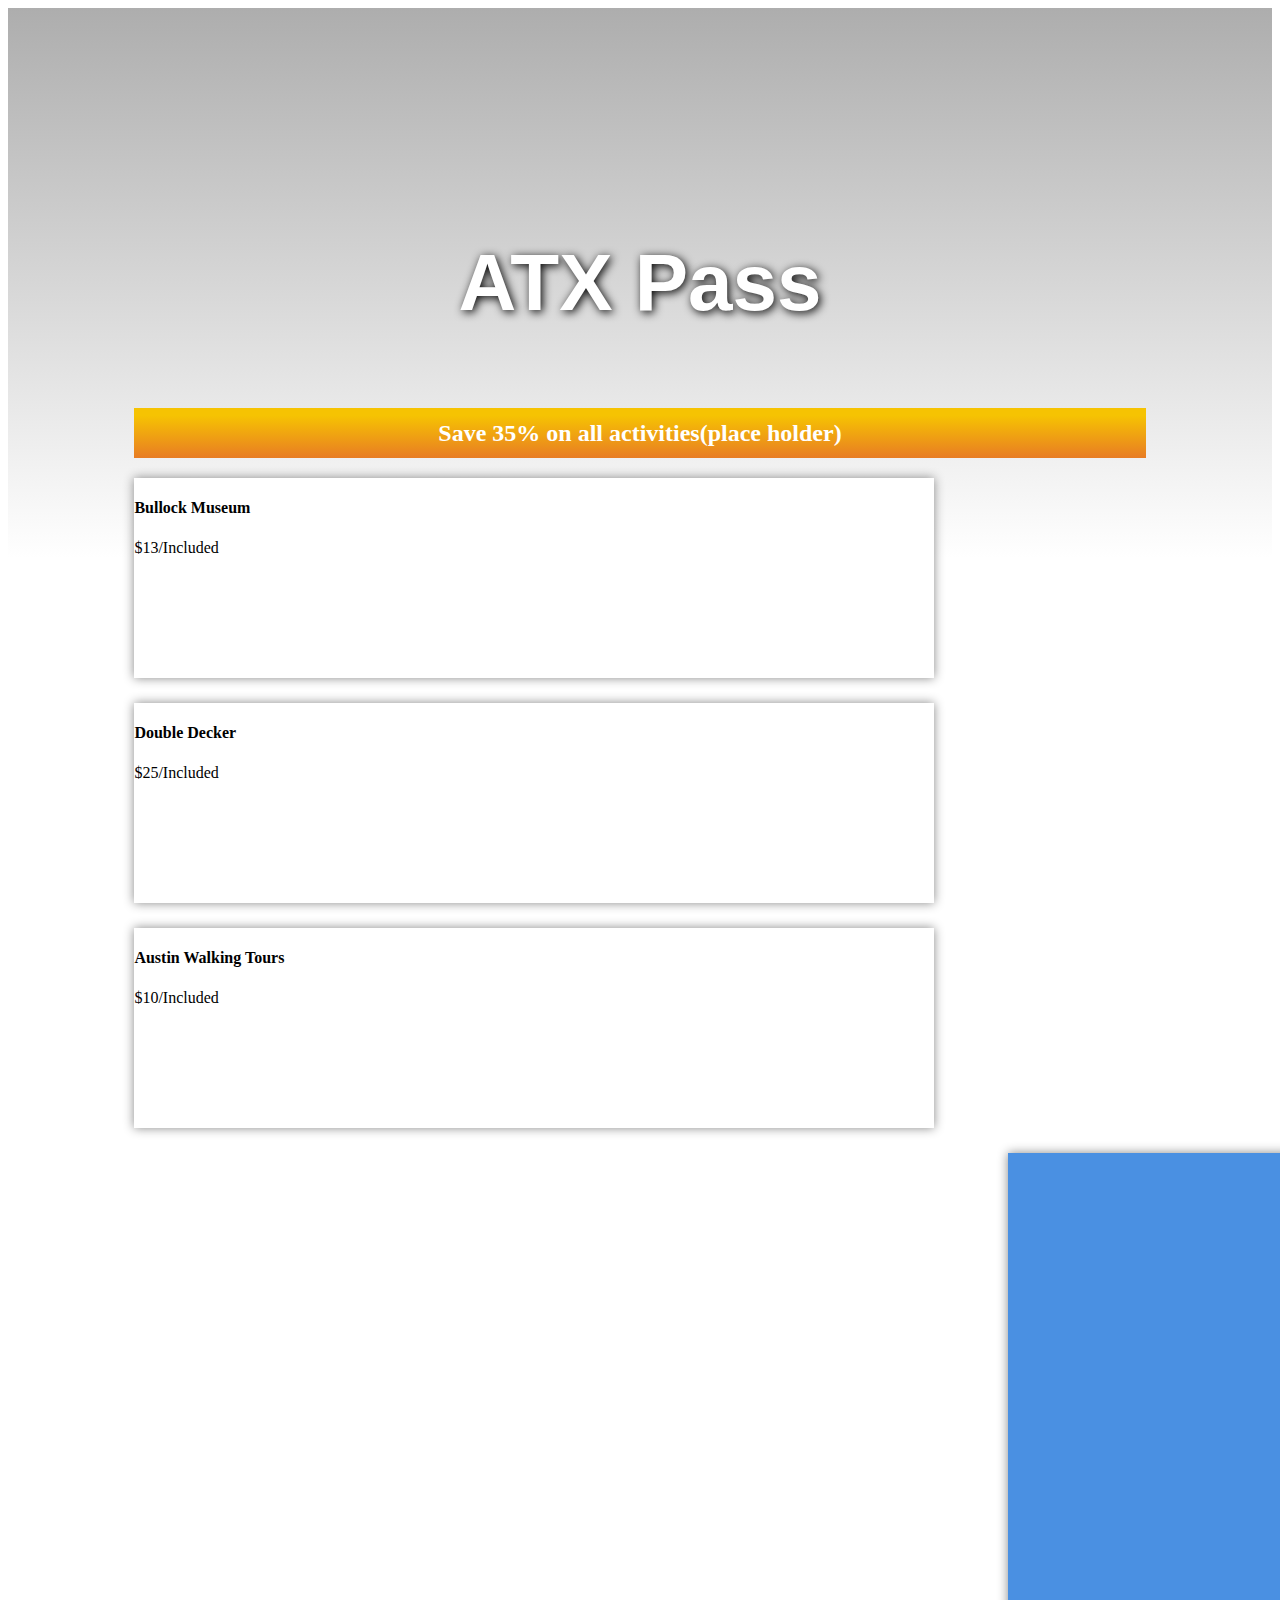
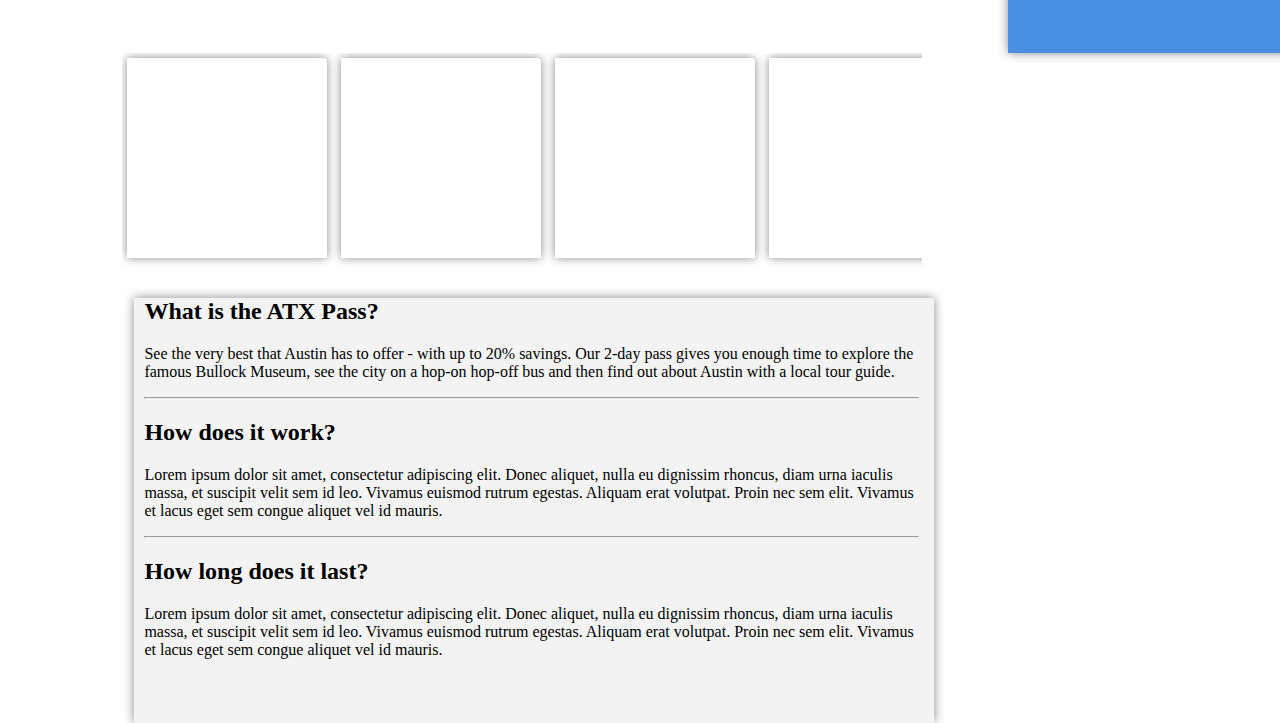
==== ATX PASS/index.html @ c0c2e8a4 "ATXPass" ====
<!DOCTYPE html>
<html lang="en">
<head>
    <meta charset="UTF-8">
    <meta name="viewport" content="width=device-width, initial-scale=1.0">
    <meta http-equiv="X-UA-Compatible" content="ie=edge">
    <title>Document</title>
    <link rel="stylesheet" href="https://stackpath.bootstrapcdn.com/bootstrap/4.1.3/css/bootstrap.min.css" integrity="sha384-MCw98/SFnGE8fJT3GXwEOngsV7Zt27NXFoaoApmYm81iuXoPkFOJwJ8ERdknLPMO" crossorigin="anonymous">
    <script src="https://code.jquery.com/jquery-3.3.1.slim.min.js" integrity="sha384-q8i/X+965DzO0rT7abK41JStQIAqVgRVzpbzo5smXKp4YfRvH+8abtTE1Pi6jizo" crossorigin="anonymous"></script>
    <script src="https://cdnjs.cloudflare.com/ajax/libs/popper.js/1.14.3/umd/popper.min.js" integrity="sha384-ZMP7rVo3mIykV+2+9J3UJ46jBk0WLaUAdn689aCwoqbBJiSnjAK/l8WvCWPIPm49" crossorigin="anonymous"></script>
    <script src="https://stackpath.bootstrapcdn.com/bootstrap/4.1.3/js/bootstrap.min.js" integrity="sha384-ChfqqxuZUCnJSK3+MXmPNIyE6ZbWh2IMqE241rYiqJxyMiZ6OW/JmZQ5stwEULTy" crossorigin="anonymous"></script>
    <link rel="stylesheet" href="style.css">
</head>
<body>
  <!-- Banner -->
            <div class="jumbotron banner text-center">
                    <h1 class="heading">
                        ATX Pass 
                    </h1>
            </div>
<!--- page content -->
        <div class="supplier-rectangle">
                <div class="marketing-banner">
                    <h2>Save 35% on all activities(place holder)</h2>
                </div>
                <div class="supplier-card-one">
                    <div>
                        <h4> Bullock Museum </h4>
                        <p> $13/Included </p>
                    </div>
                    <div class="supplier-image-one">
                        
                    </div>
                </div>

                <div class="supplier-card-two">
                    <div>
                        <h4> Double Decker </h4>
                        <p> $25/Included </p>
                    </div>
                    <div class="supplier-image-two">

                    </div>
                </div>
                
                <div class="supplier-card-three">
                        <div>
                            <h4> Austin Walking Tours </h4>
                            <p> $10/Included </p>
                        </div>
                    <div class="supplier-image-three">
                            
                    </div>
                </div>
                <div class="tickets">
                    
                </div>
                    <div class="row-fluid">
                            <div class="col-lg-12 col-md-10 ">
                                <div class="cover-container">
<!-- START PANEL -->
                                        <div class="cover-item" style="background-image: url('https://d1nexqccu6ll7z.cloudfront.net/_images/s-14-1177-64ACF6EA-uk.png')"></div>
                                        <div class="cover-item" style="background-image: url('https://d1nexqccu6ll7z.cloudfront.net/_images/s-14-1195-057710EE-uk.png')"></div>
                                        <div class="cover-item" style="background-image: url('https://d1nexqccu6ll7z.cloudfront.net/_images/s-14-22127-F19D3DDB-uk.png')"></div>
                                        <div class="cover-item" style="background-image: url('https://d1nexqccu6ll7z.cloudfront.net/_images/s-14-20175-8E3A7E0B-uk.png')"></div>
                                        <div class="cover-item" style="background-image: url('https://d1nexqccu6ll7z.cloudfront.net/_images/s-14-14056-DDBA88C7-uk.jpg')"></div>
                                        <div class="cover-item" style="background-image: url('https://d1nexqccu6ll7z.cloudfront.net/_images/s-14-9095-764FF4DD-uk.png')"></div>
                                        <div class="cover-item" style="background-image: url('https://d1nexqccu6ll7z.cloudfront.net/_images/s-14-10675-3BB4D5CC-uk.png')"></div>
                                        <div class="cover-item" style="background-image: url('https://d1nexqccu6ll7z.cloudfront.net/_images/s-14-5565-2680C286-uk.png')"></div>
                                        <div class="cover-item" style="background-image: url('https://d1nexqccu6ll7z.cloudfront.net/_images/s-14-215-ADEFD434-uk.png')"></div>
                                        <div class="cover-item" style="background-image: url('https://d1nexqccu6ll7z.cloudfront.net/_images/s-14-222-7775266C-uk.png')"></div>
                                        <div class="cover-item" style="background-image: url('https://d1nexqccu6ll7z.cloudfront.net/_images/s-14-4776-BC16C44D-uk.png')"></div>
                                        <div class="cover-item" style="background-image: url('https://d1nexqccu6ll7z.cloudfront.net/_images/s-14-14054-05596A39-uk.png')"></div>
                                        <div class="cover-item" style="background-image: url('https://d1nexqccu6ll7z.cloudfront.net/_images/s-14-31747-5060EAE7-uk.png')"></div>
<!-- END PANEL -->
                                </div>
                            </div>
                        </div>
                    <div class="pass-info">
                        <div class="text-box">
                                <h2> What is the ATX Pass? </h2>
                                <p>See the very best that Austin has to offer - with up to 20% savings. Our 2-day pass gives you enough time to explore the famous Bullock Museum, see the city on a hop-on hop-off bus and then find out about Austin with a local tour guide.</p>
                                    <div class="hr">
            
                                    </div>
                                <h2> How does it work? </h2>
                                <p>Lorem ipsum dolor sit amet, consectetur adipiscing elit. Donec aliquet, nulla eu dignissim rhoncus, diam urna iaculis massa, et suscipit velit sem id leo. Vivamus euismod rutrum egestas. Aliquam erat volutpat. Proin nec sem elit. Vivamus et lacus eget sem congue aliquet vel id mauris.</p>
                                    <div class="hr">
                                            
                                    </div>
                                <h2> How long does it last? </h2>
                                <p>Lorem ipsum dolor sit amet, consectetur adipiscing elit. Donec aliquet, nulla eu dignissim rhoncus, diam urna iaculis massa, et suscipit velit sem id leo. Vivamus euismod rutrum egestas. Aliquam erat volutpat. Proin nec sem elit. Vivamus et lacus eget sem congue aliquet vel id mauris.</p>
                        </div>
                    </div>
        </div>
</body>
</html>
---- ATX PASS/style.css ----
.banner {
    height: 550px;
    width: 100%;
    max-height: 100%;
    max-width: 100%;
    min-height: 20%;
    min-width: 30%;
    background-image: linear-gradient(rgba(51,51,51, 0.4), rgba(255,255,255, 0.4)), url("images/photo-1531218150217-54595bc2b934\ copy\ 2\(2\).jpeg");
    background-size: cover;
    display: flex;
    background-position-y: 60%;
    flex-direction: column;
  }

  .heading {
    color: white;
    font-family: -apple-system, BlinkMacSystemFont, 'Segoe UI', Roboto, Oxygen, Ubuntu, Cantarell, 'Open Sans', 'Helvetica Neue', sans-serif;
    font-size: 500%;
    top: 50%;
    margin: auto;
    font-style: bold;
    text-shadow: 2px 2px 10px black;
}

.jumbotron {
    border-radius: 0%;
}

.marketing-banner {
    width: 80%;
    background-image: linear-gradient(#F6C302 15%, #E87C24);
    margin: 0 auto;
    color: white;
    text-align: center;
    height: 50px;
    display: flex;
    margin-bottom: 20px;
}

.marketing-banner h2 {
    margin: auto;
}

.supplier-rectangle {
    height: 200px;
    width: 100%;
    margin-top: -150px;
}

.supplier-card-one {
    height: 200px;
    width: 800px;
    background-color: white;
    display: flex;
    justify-content: space-between;
    margin-left: 10%;
    box-shadow: 0px 0px 10px #888888;
    margin-bottom: 25px;
}

.supplier-image-one {
    background-size: 100%;
    background-position-y: 30%;
    background-image: url(images/Bullock\ 1.jpg);
    height: 200px;
    width: 400px;
}

.tickets {
    background-color: #4A90E2;
    height: 500px;
    width: 430px;
    position: relative;
    left: 1000px;
    top: 0px;
    box-shadow: 0px 0px 10px #888888;
    background: #4A90E2;
}

.supplier-card-two {
    height: 200px;
    width: 800px;
    background-color: white;
    display: flex;
    justify-content: space-between;
    margin-left: 10%;
    box-shadow: 0px 0px 10px #888888;
    margin-bottom: 25px;
}

.supplier-image-two {
    background-size: 100%;
    background-position-y: 60%;
    background-image: url(images/DoubleDecker\ copy.jpg);
    height: 200px;
    width: 400px;
}

.supplier-card-three {
    height: 200px;
    width: 800px;
    background-color: white;
    display: flex;
    justify-content: space-between;
    margin-left: 10%;
    box-shadow: 0px 0px 10px #888888;
    margin-bottom: 25px;
}

.supplier-image-three {
    background-size: 100%;
    background-position-y: 60%;
    background-image: url(images/acvb2.jpg);
    height: 200px;
    width: 400px;
}

.cover-container {
    height: 220px;
    width: 800px;
    white-space: nowrap;
    overflow-x: scroll;
    overflow-y: hidden;
    margin-left: 9%;
    margin-bottom: 25px;
}
.cover-item {
    position: relative;
    display: inline-block;
    margin: 5px 5px;
    box-shadow: 0px 0px 10px #888888;
    border-top-right-radius: 4px;
    width: 200px;
    height: 200px;
    vertical-align: bottom;
    background-position: top left;
    background-repeat: no-repeat;
    background-size: cover;
}

.pass-info {
    height: 425px;
    width: 800px;
    background-color: #F3F3F3;
    margin-left: 10%;
    box-shadow: 0px 0px 10px #888888;
    margin-bottom: 25px;
}

.hr { 
    display: block;
    margin-top: 0.5em;
    margin-bottom: 0.5em;
    margin-left: auto;
    margin-right: auto;
    border-style: inset;
    border-width: 1px;
}

.text-box {
    width: 775px;
    margin-left: 10px;
    margin-right: 10px;
}
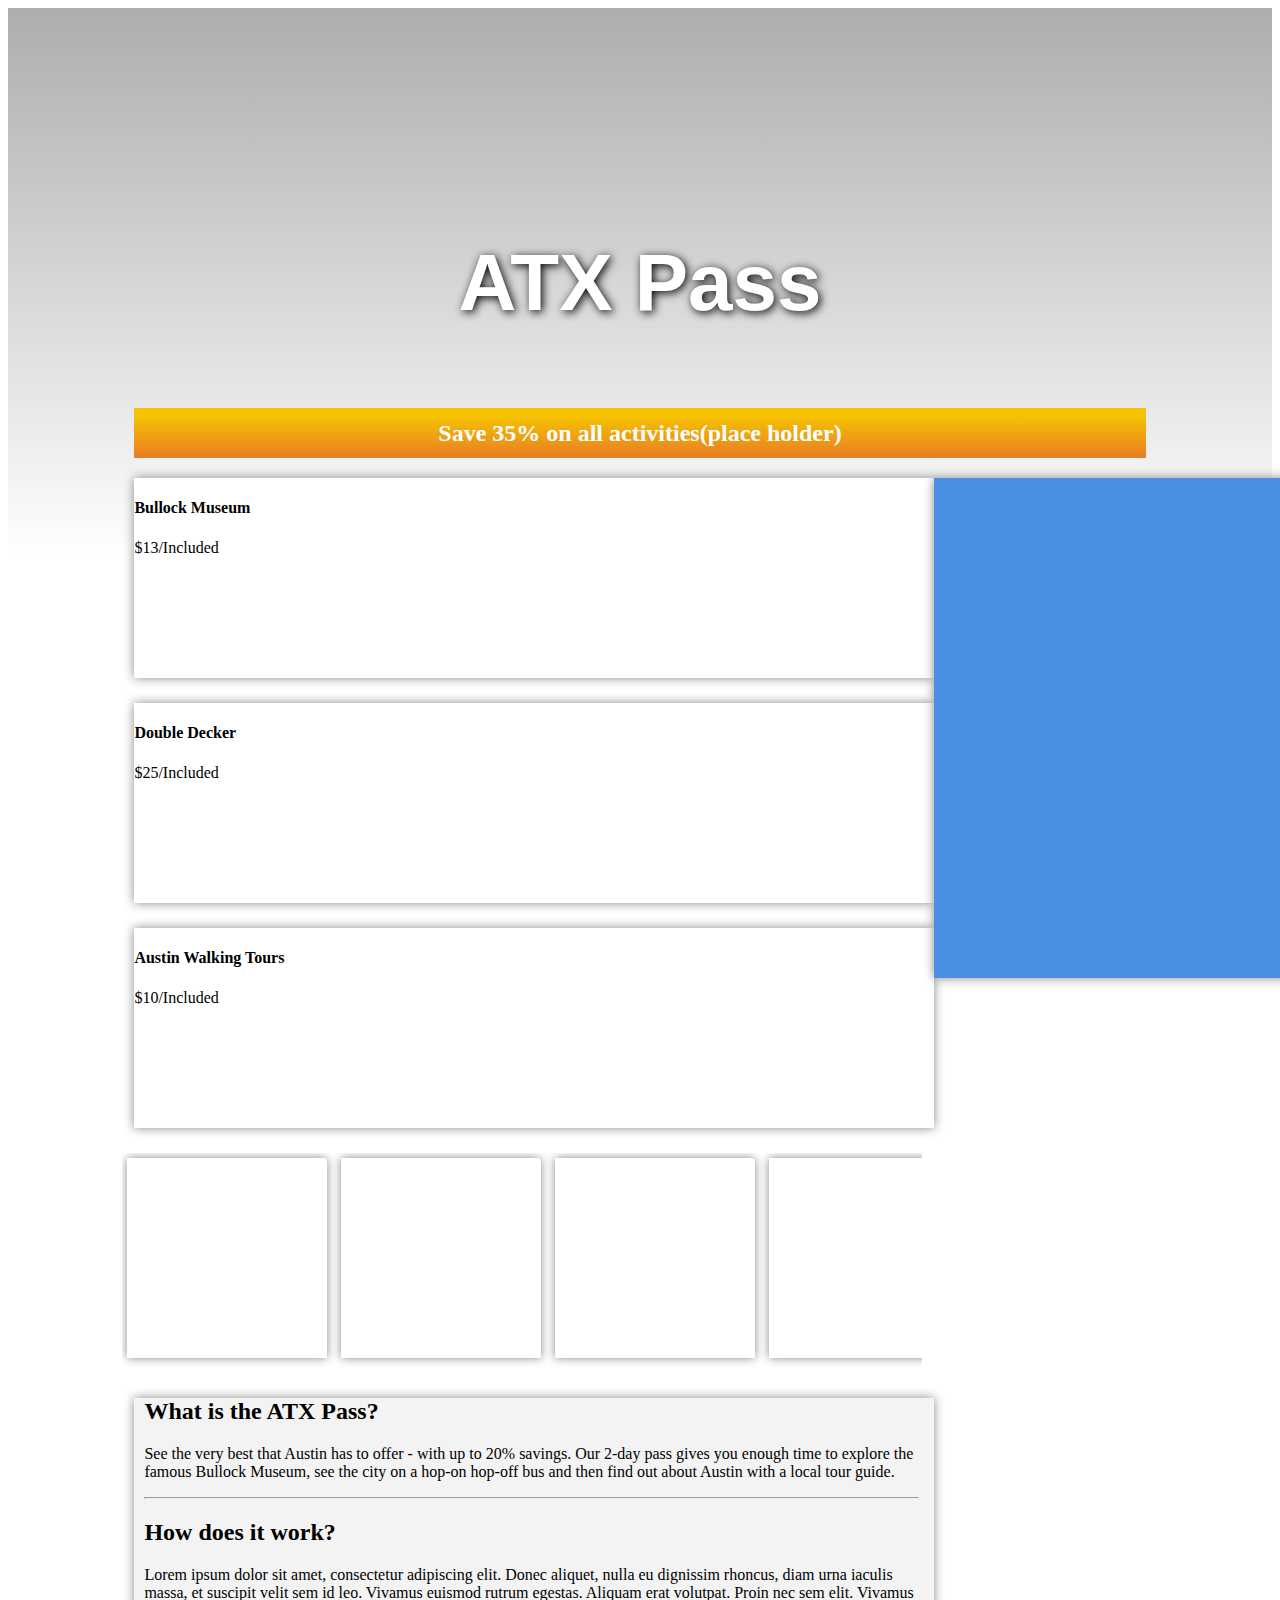
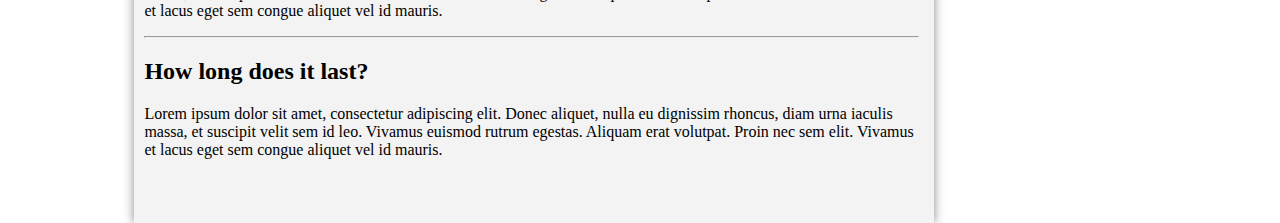
==== commit 3cffbc32: "Code update" ====
--- a/ATX PASS/index.html
+++ b/ATX PASS/index.html
@@ -23,38 +23,47 @@
                 <div class="marketing-banner">
                     <h2>Save 35% on all activities(place holder)</h2>
                 </div>
-                <div class="supplier-card-one">
-                    <div>
-                        <h4> Bullock Museum </h4>
-                        <p> $13/Included </p>
-                    </div>
-                    <div class="supplier-image-one">
-                        
-                    </div>
+                
+             	<div class="suppers">
+             		<div class="supleft">
+	                	<div class="supplier-card-one">
+		                    <div>
+		                        <h4> Bullock Museum </h4>
+		                        <p> $13/Included </p>
+		                    </div>
+		                    <div class="supplier-image-one">
+		                        
+		                    </div>
+	                	</div>
+
+		                <div class="supplier-card-two">
+		                    <div>
+		                        <h4> Double Decker </h4>
+		                        <p> $25/Included </p>
+		                    </div>
+		                    <div class="supplier-image-two">
+
+		                    </div>
+		                </div>
+	                
+		                <div class="supplier-card-three">
+		                        <div>
+		                            <h4> Austin Walking Tours </h4>
+		                            <p> $10/Included </p>
+		                        </div>
+		                    <div class="supplier-image-three">
+		                            
+		                    </div>
+		                </div>
                 </div>
 
-                <div class="supplier-card-two">
-                    <div>
-                        <h4> Double Decker </h4>
-                        <p> $25/Included </p>
-                    </div>
-                    <div class="supplier-image-two">
+                <div class="supright">
+                	<div class="tickets"></div>
+                </div>
+             	</div>
+                
 
-                    </div>
-                </div>
-                
-                <div class="supplier-card-three">
-                        <div>
-                            <h4> Austin Walking Tours </h4>
-                            <p> $10/Included </p>
-                        </div>
-                    <div class="supplier-image-three">
-                            
-                    </div>
-                </div>
-                <div class="tickets">
-                    
-                </div>
+
                     <div class="row-fluid">
                             <div class="col-lg-12 col-md-10 ">
                                 <div class="cover-container">
--- a/ATX PASS/style.css
+++ b/ATX PASS/style.css
@@ -53,7 +53,6 @@
     background-color: white;
     display: flex;
     justify-content: space-between;
-    margin-left: 10%;
     box-shadow: 0px 0px 10px #888888;
     margin-bottom: 25px;
 }
@@ -66,12 +65,28 @@
     width: 400px;
 }
 
+.suppers {
+    display: flex;
+    width: 80%;
+    margin: 0 auto;
+    justify-content: space-between;
+}
+
+.supleft {
+    display: flex;
+    flex-direction: column;
+}
+
+.supright {
+    display: flex;
+}
+
 .tickets {
     background-color: #4A90E2;
     height: 500px;
     width: 430px;
     position: relative;
-    left: 1000px;
+/*    left: 1000px;*/
     top: 0px;
     box-shadow: 0px 0px 10px #888888;
     background: #4A90E2;
@@ -83,7 +98,6 @@
     background-color: white;
     display: flex;
     justify-content: space-between;
-    margin-left: 10%;
     box-shadow: 0px 0px 10px #888888;
     margin-bottom: 25px;
 }
@@ -102,7 +116,6 @@
     background-color: white;
     display: flex;
     justify-content: space-between;
-    margin-left: 10%;
     box-shadow: 0px 0px 10px #888888;
     margin-bottom: 25px;
 }
@@ -162,4 +175,3 @@
     margin-left: 10px;
     margin-right: 10px;
 }
-
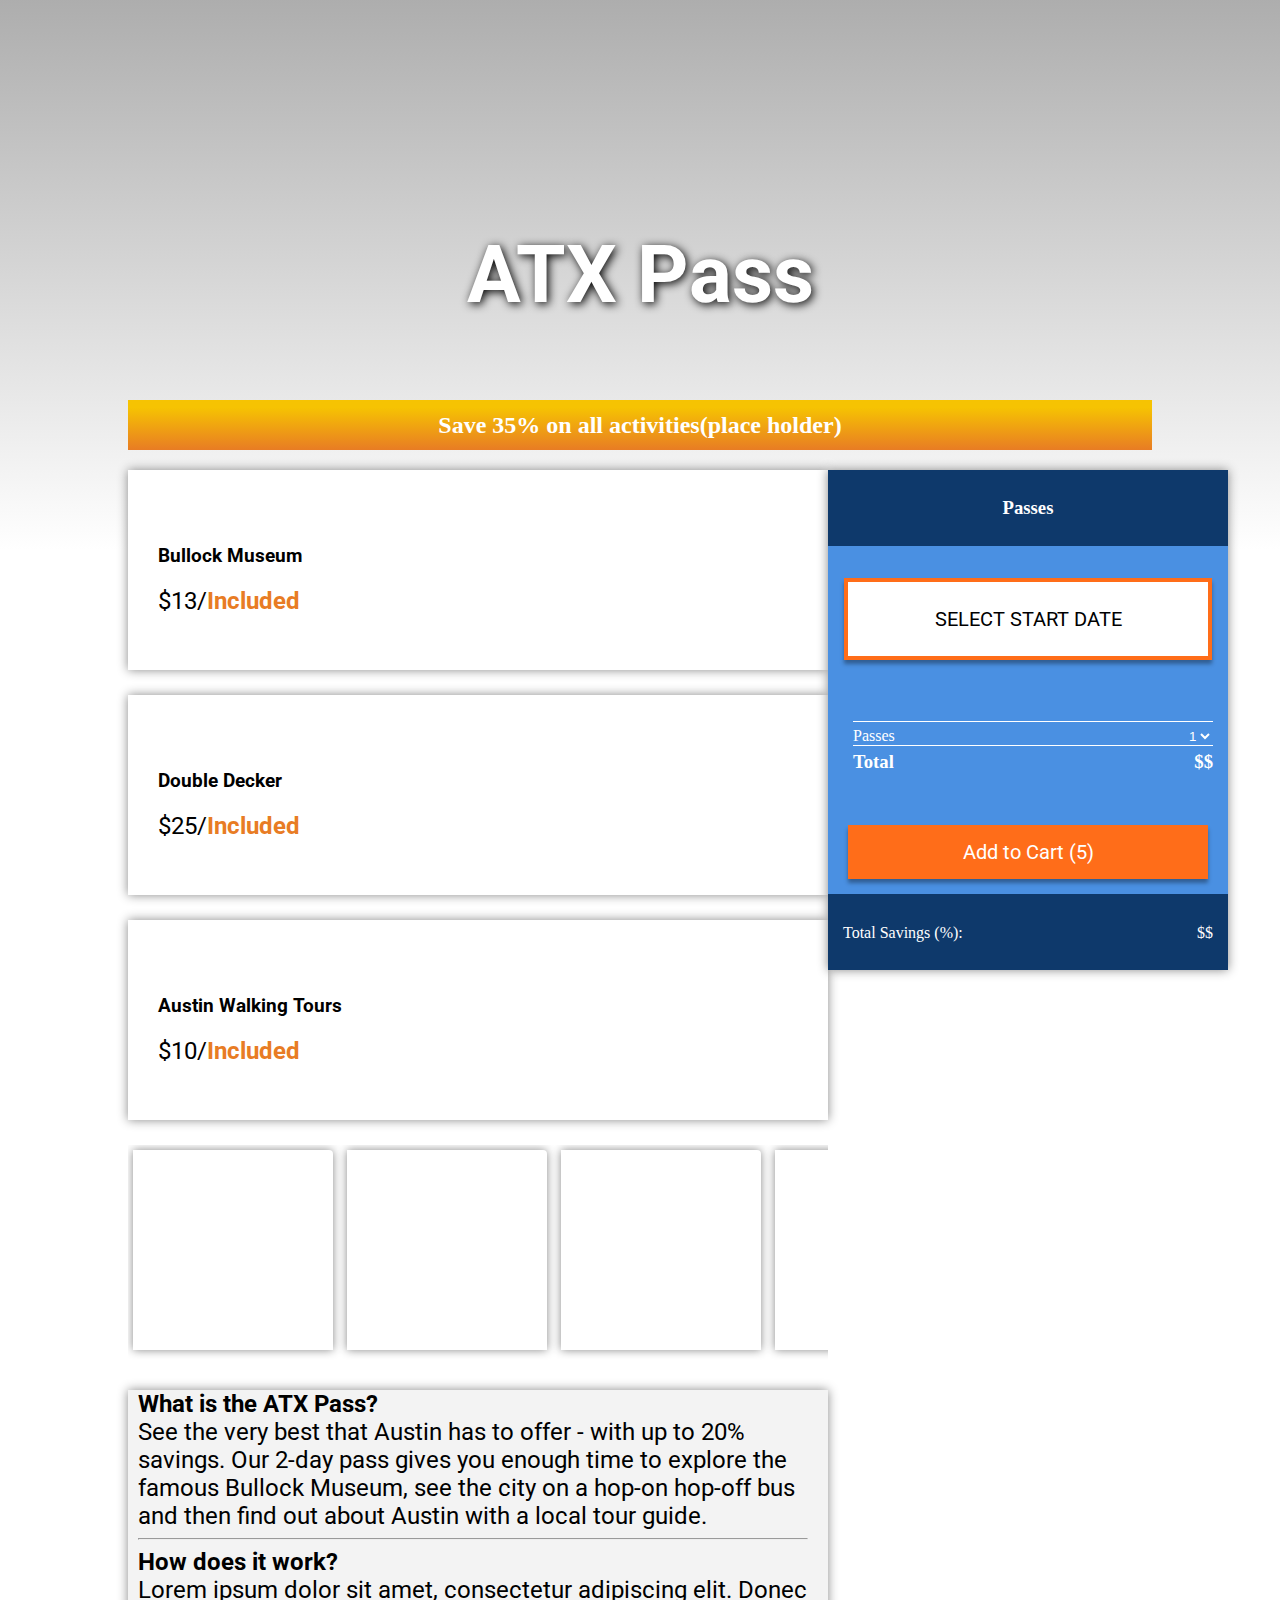
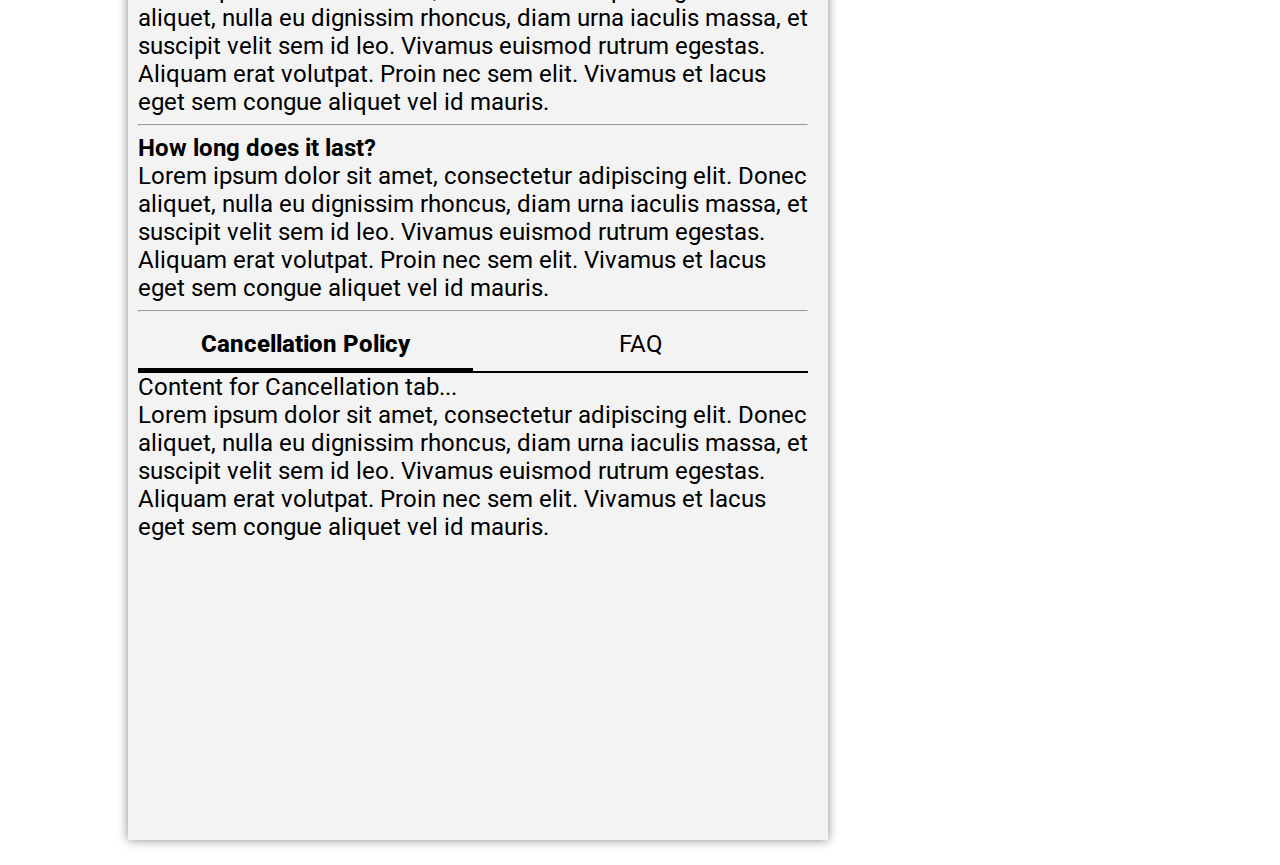
==== commit 2dd1e8cb: "First update" ====
--- a/ATX PASS/index.html
+++ b/ATX PASS/index.html
@@ -9,6 +9,7 @@
     <script src="https://code.jquery.com/jquery-3.3.1.slim.min.js" integrity="sha384-q8i/X+965DzO0rT7abK41JStQIAqVgRVzpbzo5smXKp4YfRvH+8abtTE1Pi6jizo" crossorigin="anonymous"></script>
     <script src="https://cdnjs.cloudflare.com/ajax/libs/popper.js/1.14.3/umd/popper.min.js" integrity="sha384-ZMP7rVo3mIykV+2+9J3UJ46jBk0WLaUAdn689aCwoqbBJiSnjAK/l8WvCWPIPm49" crossorigin="anonymous"></script>
     <script src="https://stackpath.bootstrapcdn.com/bootstrap/4.1.3/js/bootstrap.min.js" integrity="sha384-ChfqqxuZUCnJSK3+MXmPNIyE6ZbWh2IMqE241rYiqJxyMiZ6OW/JmZQ5stwEULTy" crossorigin="anonymous"></script>
+    <link href="https://fonts.googleapis.com/css?family=Roboto:400,500,900" rel="stylesheet"> 
     <link rel="stylesheet" href="style.css">
 </head>
 <body>
@@ -27,9 +28,9 @@
              	<div class="suppers">
              		<div class="supleft">
 	                	<div class="supplier-card-one">
-		                    <div>
-		                        <h4> Bullock Museum </h4>
-		                        <p> $13/Included </p>
+		                    <div class="textstuff">
+		                        <h3> Bullock Museum </h3>
+		                        <p> $13/<strong class="orginc">Included</strong> </p>
 		                    </div>
 		                    <div class="supplier-image-one">
 		                        
@@ -37,9 +38,9 @@
 	                	</div>
 
 		                <div class="supplier-card-two">
-		                    <div>
-		                        <h4> Double Decker </h4>
-		                        <p> $25/Included </p>
+		                    <div class="textstuff">
+		                        <h3> Double Decker </h4>
+		                        <p> $25/<strong class="orginc">Included</strong> </p>
 		                    </div>
 		                    <div class="supplier-image-two">
 
@@ -47,25 +48,15 @@
 		                </div>
 	                
 		                <div class="supplier-card-three">
-		                        <div>
-		                            <h4> Austin Walking Tours </h4>
-		                            <p> $10/Included </p>
+		                        <div class="textstuff">
+		                            <h3> Austin Walking Tours </h4>
+		                            <p> $10/<strong class="orginc">Included</strong> </p>
 		                        </div>
-		                    <div class="supplier-image-three">
-		                            
-		                    </div>
+		                    <div class="supplier-image-three"></div>
 		                </div>
-                </div>
 
-                <div class="supright">
-                	<div class="tickets"></div>
-                </div>
-             	</div>
-                
-
-
-                    <div class="row-fluid">
-                            <div class="col-lg-12 col-md-10 ">
+		                <div>
+                            <div>
                                 <div class="cover-container">
 <!-- START PANEL -->
                                         <div class="cover-item" style="background-image: url('https://d1nexqccu6ll7z.cloudfront.net/_images/s-14-1177-64ACF6EA-uk.png')"></div>
@@ -85,7 +76,8 @@
                                 </div>
                             </div>
                         </div>
-                    <div class="pass-info">
+
+		                   <div class="pass-info">
                         <div class="text-box">
                                 <h2> What is the ATX Pass? </h2>
                                 <p>See the very best that Austin has to offer - with up to 20% savings. Our 2-day pass gives you enough time to explore the famous Bullock Museum, see the city on a hop-on hop-off bus and then find out about Austin with a local tour guide.</p>
@@ -99,8 +91,70 @@
                                     </div>
                                 <h2> How long does it last? </h2>
                                 <p>Lorem ipsum dolor sit amet, consectetur adipiscing elit. Donec aliquet, nulla eu dignissim rhoncus, diam urna iaculis massa, et suscipit velit sem id leo. Vivamus euismod rutrum egestas. Aliquam erat volutpat. Proin nec sem elit. Vivamus et lacus eget sem congue aliquet vel id mauris.</p>
+                        		
+                        		<div class="hr"></div>
+
+                        		<div class="tabbed-content">
+						        	<ul class="tabs">
+						         	 	<li data-info="#about" class="halfer active">Cancellation Policy</li>
+						         		<li data-info="#contact" class="halfer">FAQ</li>
+						       		</ul>
+						        	<div class="panel active" id="about">
+						         		 <p>Content for Cancellation tab...</p>
+						         		 <p>Lorem ipsum dolor sit amet, consectetur adipiscing elit. Donec aliquet, nulla eu dignissim rhoncus, diam urna iaculis massa, et suscipit velit sem id leo. Vivamus euismod rutrum egestas. Aliquam erat volutpat. Proin nec sem elit. Vivamus et lacus eget sem congue aliquet vel id mauris.</p>
+						       	 	</div>
+						        	<div class="panel" id="contact">
+						          		<p>Content for FAQ tab...</p>
+						          		<p>Donec aliquet, nulla eu dignissim rhoncus, diam urna iaculis massa, et suscipit velit sem id leo. Vivamus euismod rutrum egestas. Aliquam erat volutpat. Proin nec sem elit. Vivamus et lacus eget sem congue aliquet vel id mauris. Lorem ipsum dolor sit amet, consectetur adipiscing elit. </p>
+						       		</div>
+						      	</div>
                         </div>
                     </div>
+               		 </div>
+
+	                <div class="supright">
+	                	<div class="tickets">
+	                		<div class="ticktitle"><h3>Passes</h3></div>
+	                		<div class="tickcal">
+	                				<div class="btn btn-submit45">
+							            <a id="topz" href="#top" title="Upload">SELECT START DATE</a>
+							        </div>
+	                			<div class="pass-total">
+	                				<div class="pass-upper">
+	                					<div class="pass-upper-left"><p>Passes</p></div>
+		                				<div class="pass-upper-right">
+		                					<select>
+												<option value="one">1</option>
+												<option value="two">2</option>
+												<option value="three">3</option>
+												<option value="four">4</option>
+											</select>
+		                				</div>
+		                				
+	                				</div>
+	                				
+
+									<div class="pass-lower">
+										<div class="pass-lower-left"><h3>Total</h3></div>
+										<div class="pass-lower-right"><h3>$$</h3></div>
+									</div>
+									
+	                			</div>
+	                			<div>
+	                				<div class="btn btn-submit4">
+							            <a id="topz" href="#top" title="Upload">Add to Cart (5)</a>
+							        </div>
+	                			</div>
+	                		</div>
+	                		<div class="ticktotal">
+	                			<div><p>Total Savings (%):</p></div>
+	                			<div><p>$$</p></div>
+	                		</div>
+	                	</div>
+	                </div>
+             	</div>
+
         </div>
+<script src="dom.js"></script>
 </body>
 </html>--- a/ATX PASS/style.css
+++ b/ATX PASS/style.css
@@ -1,3 +1,8 @@
+* {
+	margin: 0;
+	padding: 0;
+}
+
 .banner {
     height: 550px;
     width: 100%;
@@ -49,12 +54,29 @@
 
 .supplier-card-one {
     height: 200px;
-    width: 800px;
+    width: 700px;
     background-color: white;
     display: flex;
     justify-content: space-between;
     box-shadow: 0px 0px 10px #888888;
     margin-bottom: 25px;
+}
+
+.textstuff {
+	margin: auto 0;
+}
+
+.supplier-card-one h3 {
+	padding: 30px 30px 10px 30px;
+	margin: auto;
+}
+
+.supplier-card-one p {
+	padding: 10px 30px 10px 30px;
+}
+
+.orginc {
+	color: #E87C24;
 }
 
 .supplier-image-one {
@@ -66,40 +88,223 @@
 }
 
 .suppers {
-    display: flex;
-    width: 80%;
-    margin: 0 auto;
-    justify-content: space-between;
+	display: flex;
+	width: 80%;
+	margin: 0 auto;
+	justify-content: space-between;
 }
 
 .supleft {
-    display: flex;
-    flex-direction: column;
+	display: flex;
+	flex-direction: column;
+	font-family: 'Roboto', sans-serif;
+}
+
+.supleft p {
+	font-size: 24px;
 }
 
 .supright {
-    display: flex;
+	display: flex;
 }
 
 .tickets {
     background-color: #4A90E2;
-    height: 500px;
-    width: 430px;
-    position: relative;
-/*    left: 1000px;*/
-    top: 0px;
-    box-shadow: 0px 0px 10px #888888;
-    background: #4A90E2;
+   height: 500px;
+   width: 400px;
+   position: sticky;
+   top: 0px;
+   box-shadow: 0px 0px 10px #888888;
+   background: #4A90E2;
+    display: flex;
+    flex-direction: column;
+}
+
+.ticktitle {
+	background-color: #0E396B;
+	flex: 1;
+	color: #fff;
+	display: flex;
+	padding-bottom: 15px;
+	padding-top: 15px;
+}
+
+.ticktitle h3 {
+	margin: auto;
+}
+
+.tickcal {
+	background-color: #4A90E2;
+	flex: 7;
+	display: flex;
+	flex-direction: column;
+	justify-content: space-between;
+	box-sizing: border-box;
+	padding-top: 15px;
+	padding-bottom: 15px;
+	color: #fff;
+}
+
+.ticktotal {
+	background-color: #0E396B;
+	flex: 1;
+	display: flex;
+	justify-content: space-between;
+	color: #fff;
+	padding-bottom: 15px;
+	padding-top: 15px;
+}
+
+.ticktotal p {
+	margin-top: 15px;
+	padding-left: 15px;
+	padding-right: 15px;
+}
+
+.date-btn {
+	border: 3px solid #FF6D19;
+	border-radius: 6px;
+	width: 90%;
+	height: 70px;
+	color: #000;
+	background-color: #fff;
+	display: flex;
+	margin: auto;
+}
+
+select {
+	border: none;
+	background-color: #4A90E2;
+	color: white;
+}
+
+.date-btn h3 {
+	margin: auto;
+}
+
+.pass-total {
+	display: inline-block;
+	width: 90%;
+	display: flex;
+	flex-wrap: wrap;
+	padding: 25px;
+	margin: auto;
+}
+
+.pass-upper {
+	width: 100%;
+	display: flex;
+	justify-content: space-between;
+	border-top: 1px solid #fff;
+	padding-top: 5px;
+}
+
+.pass-lower {
+	width: 100%;
+	display: flex;
+	justify-content: space-between;
+	border-top: 1px solid #fff;
+	padding-top: 5px;
+	margin-bottom: 10px;
+}
+
+.add-cart {
+	display: flex;
+	width: 100%;
+	margin: auto;
+	margin-bottom: 15px;
+}
+
+button a {
+    text-decoration:none;
+    font-family:Arial;
+    display: block;
+}
+
+.btn {
+    color: #fff;
+    background: #FF6D19;
+    margin: auto;
+
+    -webkit-box-shadow: 0px 4px 4px 0px rgba(0, 0, 0, .35);
+    box-shadow: 0px 4px 4px 0px rgba(0, 0, 0, .35);
+    
+    -webkit-transition: all .25s ease-in-out;
+    -moz-transition: all .25s ease-in-out;
+    -ms-transition: all .25s ease-in-out;
+    -o-transition: all .25s ease-in-out;
+    transition: all .25s ease-in-out;
+}
+
+.btn:hover {
+    color: #fff;
+    border: 4px solid #fff;
+}
+
+.btn:active {
+    color: #fff;
+    border: 4px solid #fff;
+    opacity: 0.6;
+}
+
+.btn-submit4 {
+    color: #fff;
+    width: 90%;
+    height: 54px;
+    font: 20px "Roboto", Arial, sans-serif;
+    text-decoration: none;
+    text-align: center;
+    display: flex;
+}
+
+.btn-submit45 {
+    background-color: white;
+    width: 90%;
+    height: 74px;
+    font: 20px "Roboto", Arial, sans-serif;
+    text-decoration: none;
+    text-align: center;
+    display: flex;
+    border: 4px solid #FF6D19;
+}
+
+.btn-submit45 a {
+	margin: auto;
+    color: #000;
+    text-decoration: none;
+}
+
+.btn-submit45:hover {
+    border: 4px solid #fff;
+}
+
+.btn-submit4 a {
+    margin: auto;
+    color: #fff;
+    text-decoration: none;
+}
+
+.add-cart h3 {
+	margin: auto;
 }
 
 .supplier-card-two {
     height: 200px;
-    width: 800px;
+    width: 700px;
     background-color: white;
     display: flex;
     justify-content: space-between;
     box-shadow: 0px 0px 10px #888888;
     margin-bottom: 25px;
+}
+
+.supplier-card-two h3 {
+	padding: 30px 30px 10px 30px;
+	margin: auto;
+}
+
+.supplier-card-two p {
+	padding: 10px 30px 10px 30px;
 }
 
 .supplier-image-two {
@@ -112,12 +317,21 @@
 
 .supplier-card-three {
     height: 200px;
-    width: 800px;
+    width: 700px;
     background-color: white;
     display: flex;
     justify-content: space-between;
     box-shadow: 0px 0px 10px #888888;
     margin-bottom: 25px;
+}
+
+.supplier-card-three h3 {
+	padding: 30px 30px 10px 30px;
+	margin: auto;
+}
+
+.supplier-card-three p {
+	padding: 10px 30px 10px 30px;
 }
 
 .supplier-image-three {
@@ -130,11 +344,10 @@
 
 .cover-container {
     height: 220px;
-    width: 800px;
+    width: 700px;
     white-space: nowrap;
     overflow-x: scroll;
     overflow-y: hidden;
-    margin-left: 9%;
     margin-bottom: 25px;
 }
 .cover-item {
@@ -152,12 +365,13 @@
 }
 
 .pass-info {
-    height: 425px;
-    width: 800px;
+    height: 1050px;
+    width: 700px;
     background-color: #F3F3F3;
-    margin-left: 10%;
     box-shadow: 0px 0px 10px #888888;
     margin-bottom: 25px;
+    display: flex;
+    flex-direction: column;
 }
 
 .hr { 
@@ -171,7 +385,43 @@
 }
 
 .text-box {
-    width: 775px;
+    width: 670px;
     margin-left: 10px;
     margin-right: 10px;
 }
+
+.tabs {
+	display: flex;
+	justify-content: space-between;
+}
+
+.halfer {
+	flex: 1;
+	text-align: center;
+}
+
+.tabbed-content li{
+	list-style: none;
+    padding: 10px 14px;
+    border-bottom: 2px solid black;
+    cursor: pointer;
+    color: #000;
+    font-family: 'Roboto', sans-serif;
+    font-size: 24px;
+}
+
+.tabbed-content li:hover {
+	color: #E87C24;
+}
+
+.tabbed-content li.active{
+   border-bottom: 5px solid black;
+   font-weight: 800;
+}
+
+.tabbed-content .panel{
+    display: none;
+}
+.tabbed-content .panel.active{
+    display: block;
+}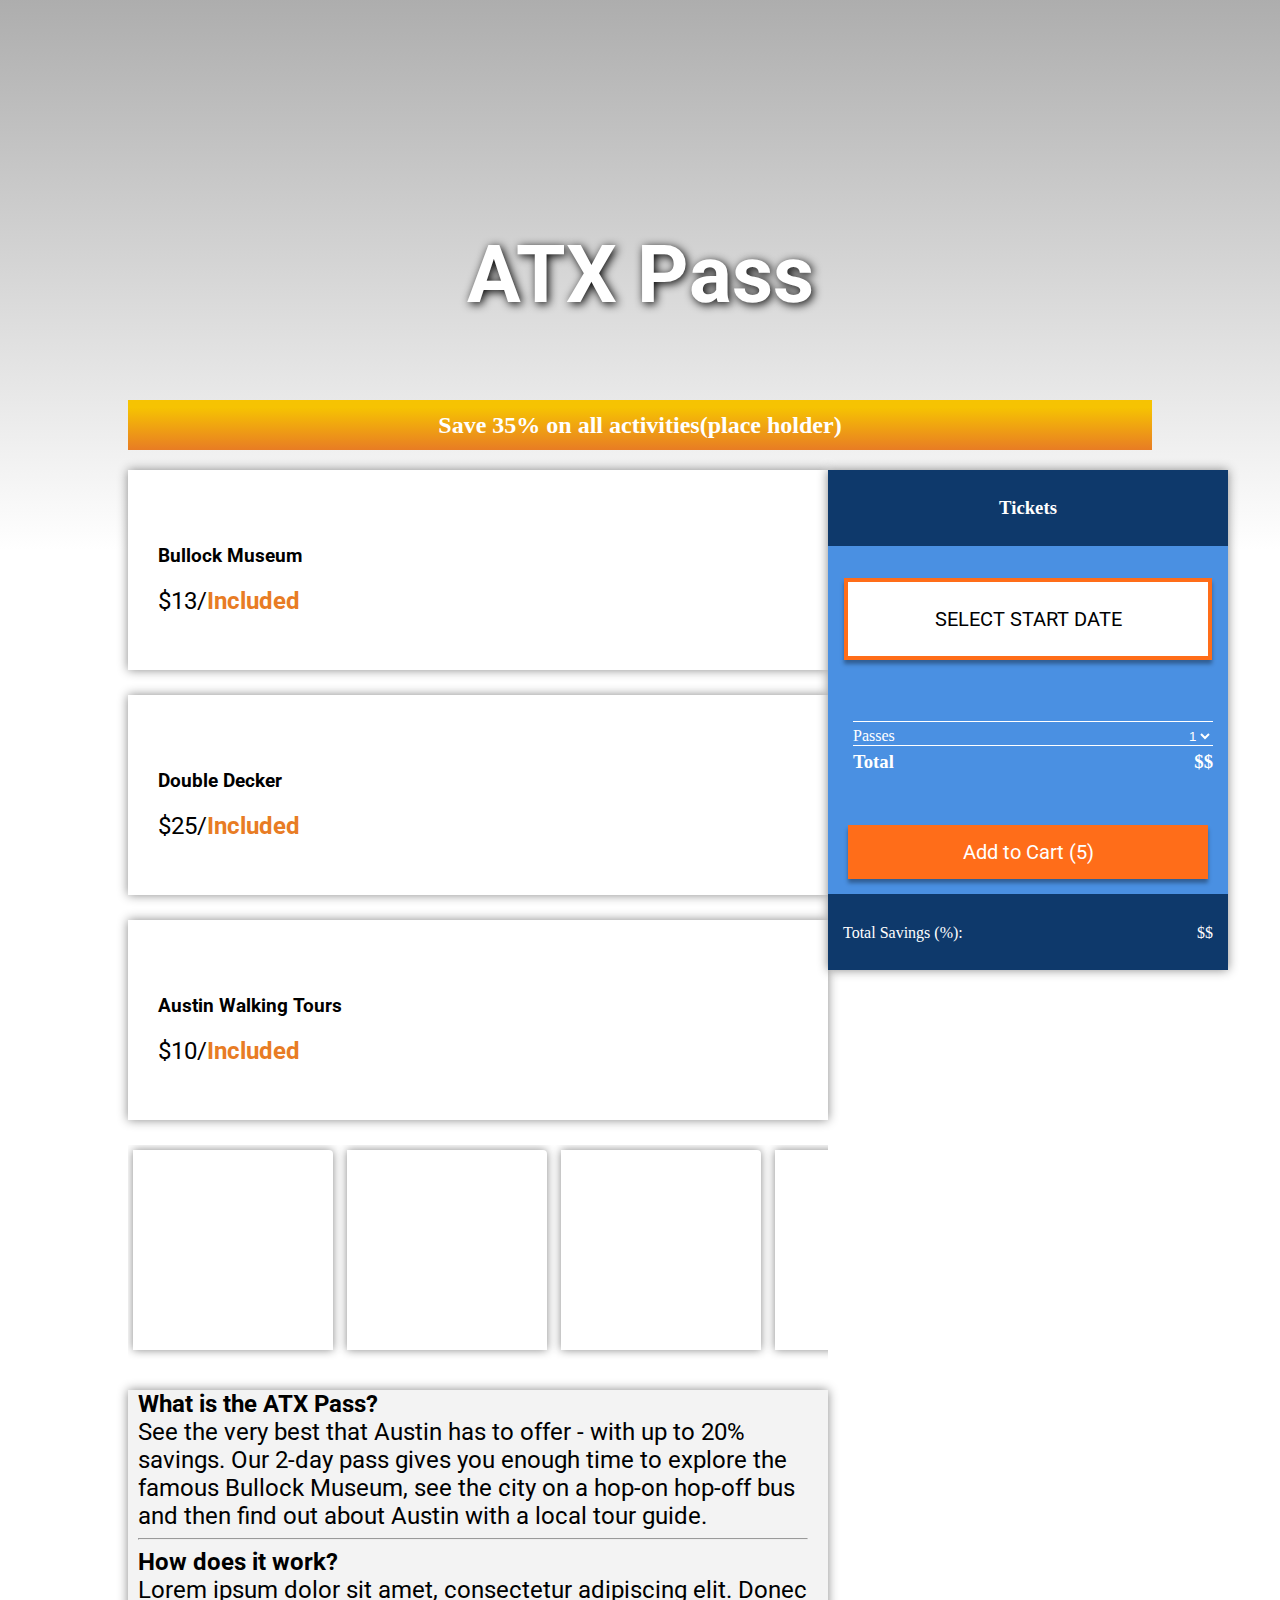
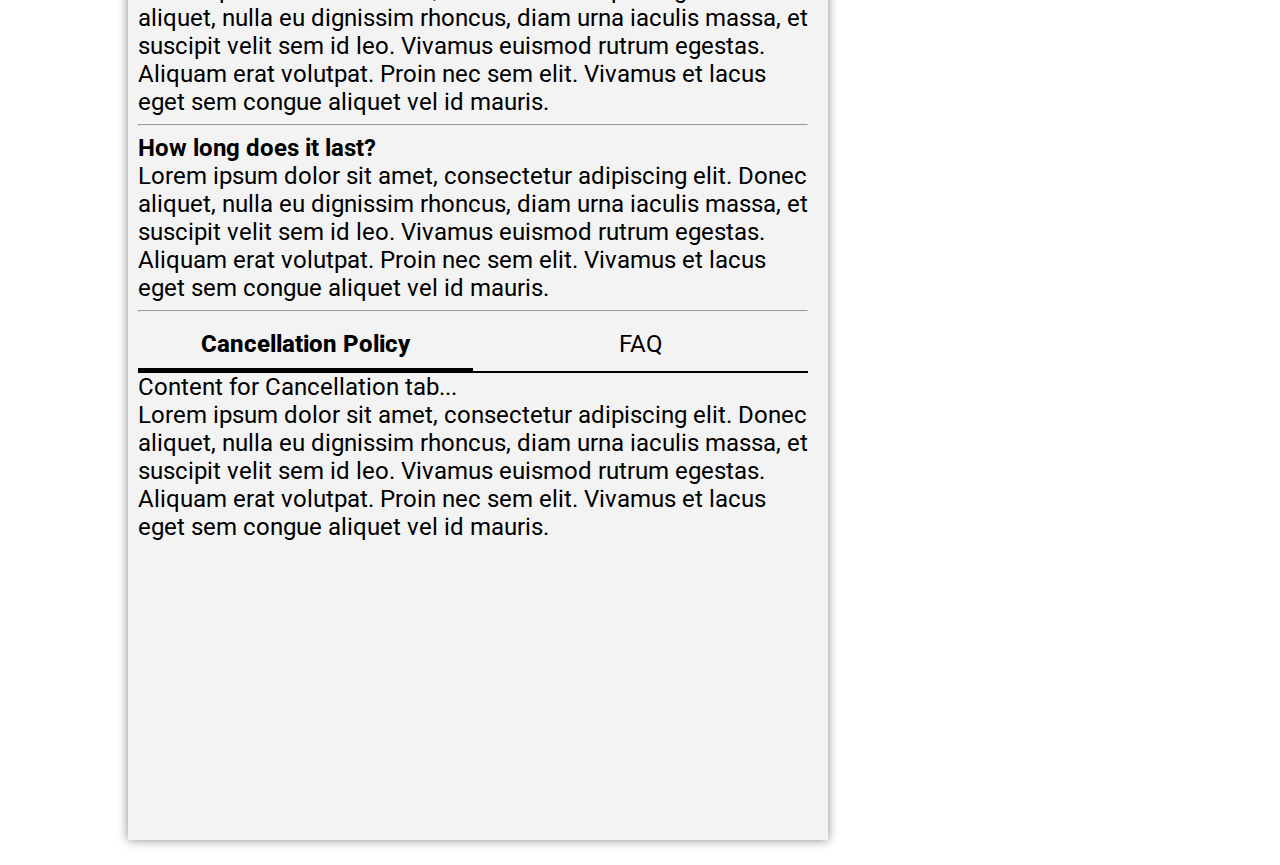
==== commit 9051dfef: "Update Passes" ====
--- a/ATX PASS/index.html
+++ b/ATX PASS/index.html
@@ -114,7 +114,7 @@
 
 	                <div class="supright">
 	                	<div class="tickets">
-	                		<div class="ticktitle"><h3>Passes</h3></div>
+	                		<div class="ticktitle"><h3>Tickets</h3></div>
 	                		<div class="tickcal">
 	                				<div class="btn btn-submit45">
 							            <a id="topz" href="#top" title="Upload">SELECT START DATE</a>
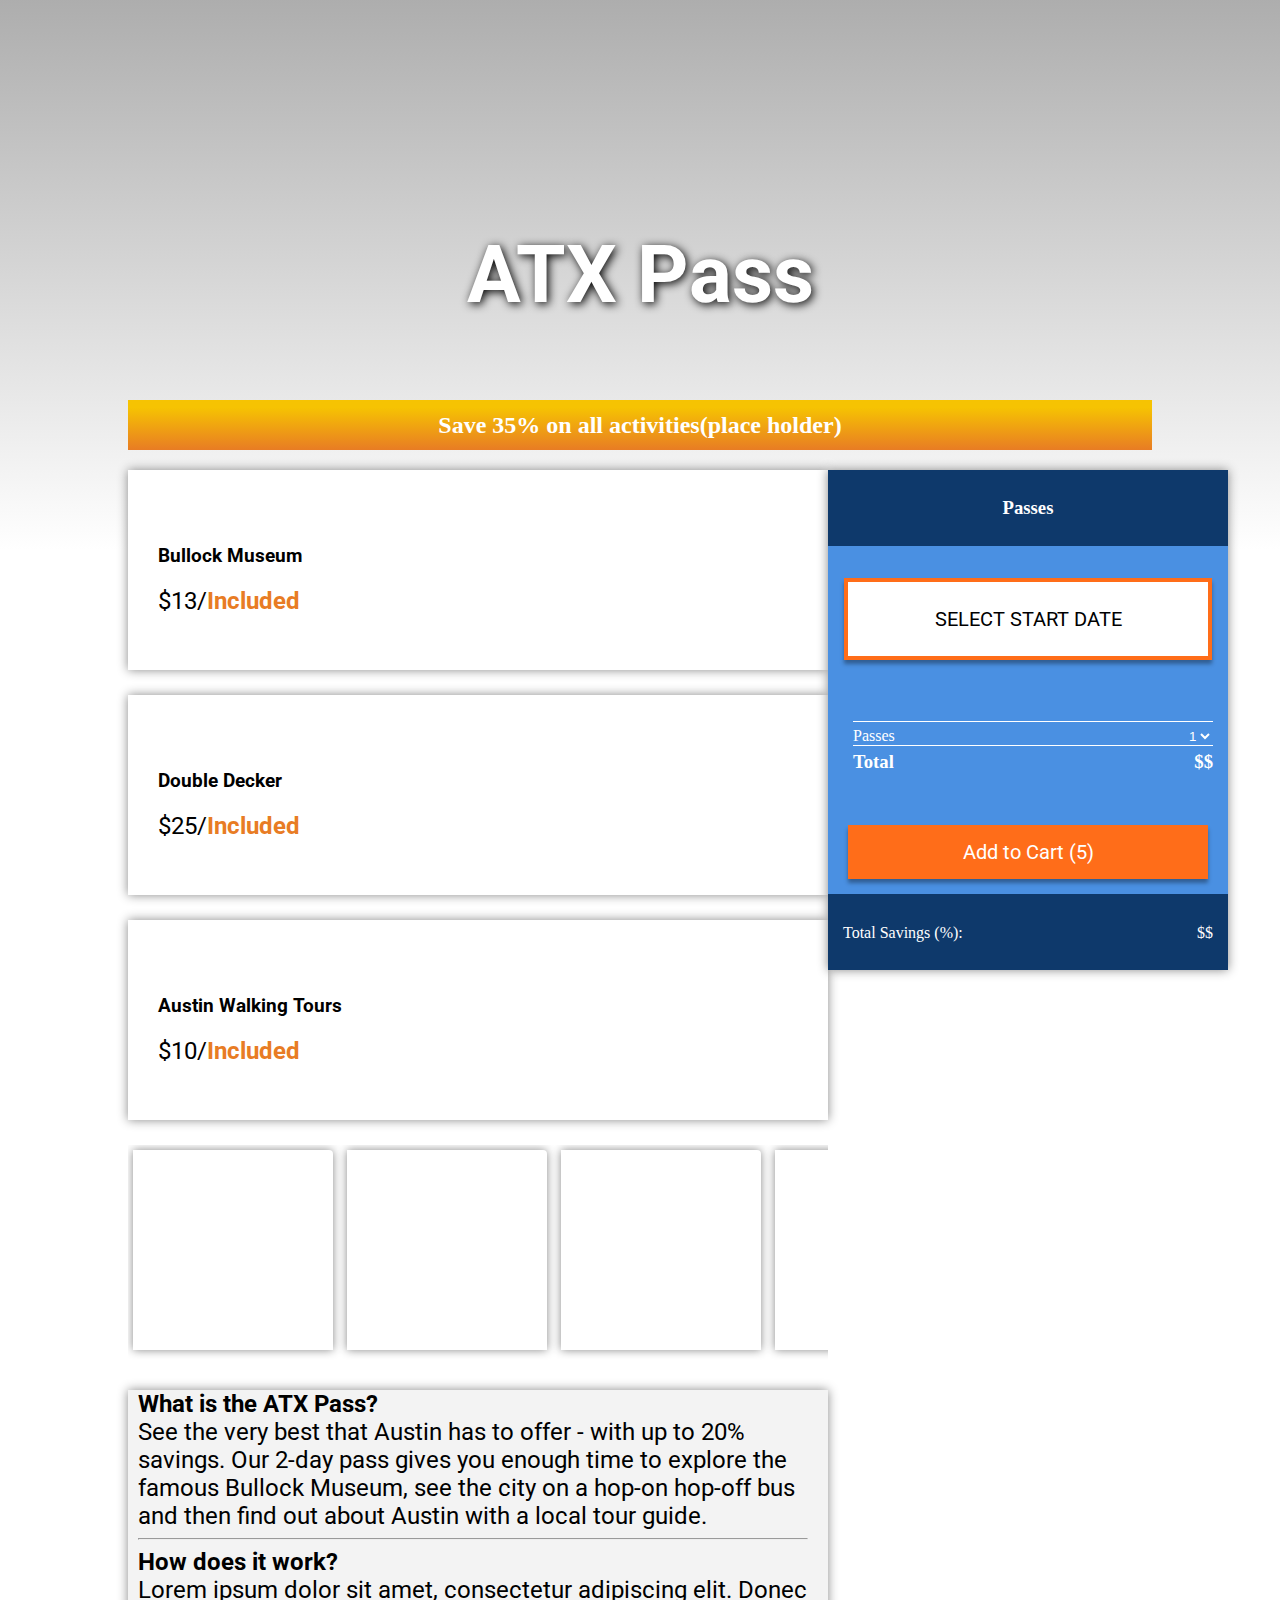
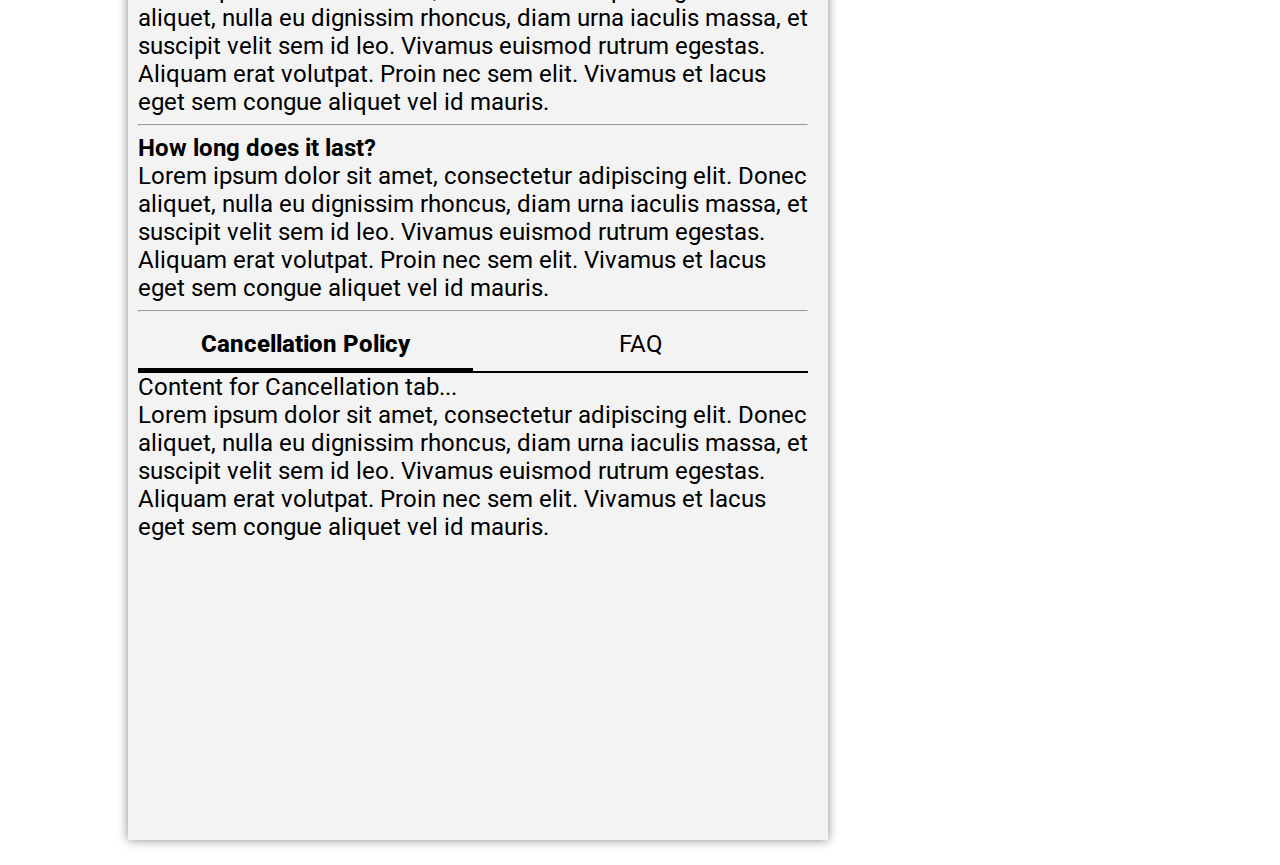
==== commit 210c3045: "Update Passes" ====
--- a/ATX PASS/index.html
+++ b/ATX PASS/index.html
@@ -114,7 +114,7 @@
 
 	                <div class="supright">
 	                	<div class="tickets">
-	                		<div class="ticktitle"><h3>Tickets</h3></div>
+	                		<div class="ticktitle"><h3>Passes</h3></div>
 	                		<div class="tickcal">
 	                				<div class="btn btn-submit45">
 							            <a id="topz" href="#top" title="Upload">SELECT START DATE</a>
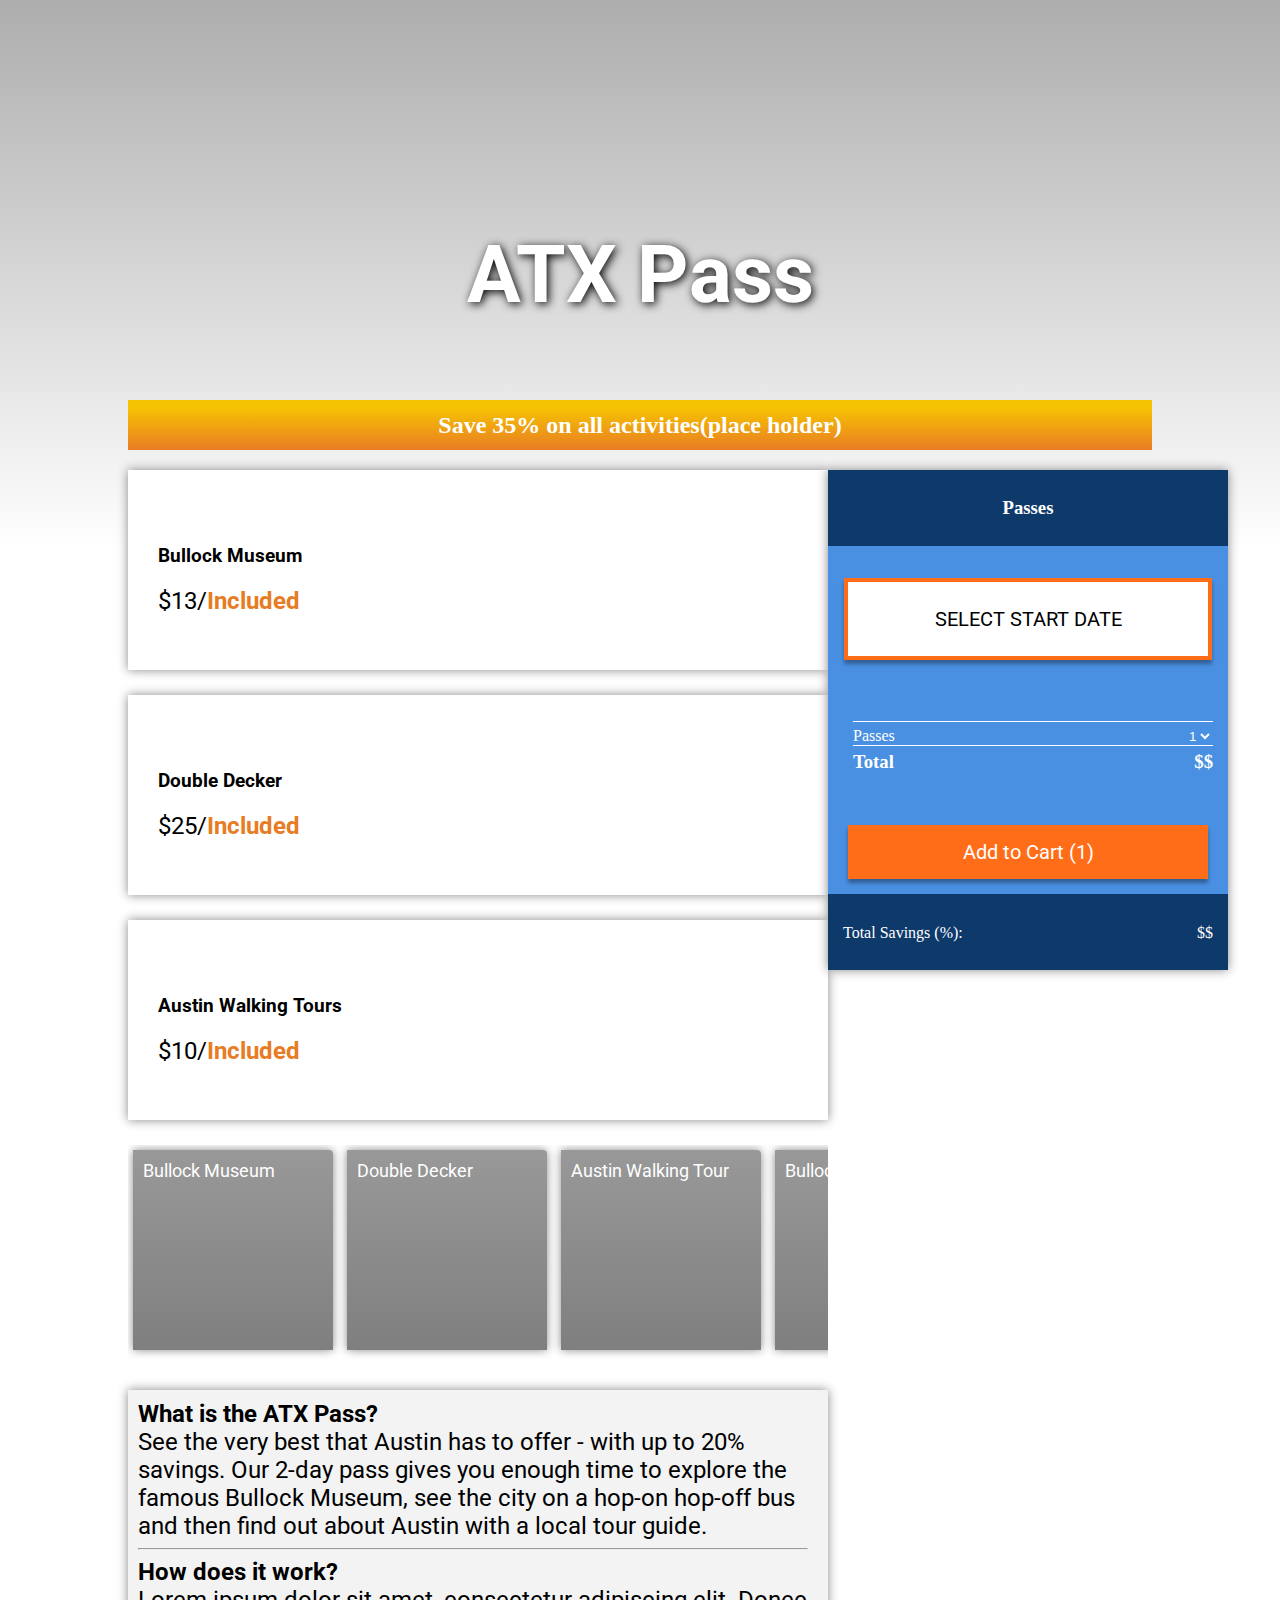
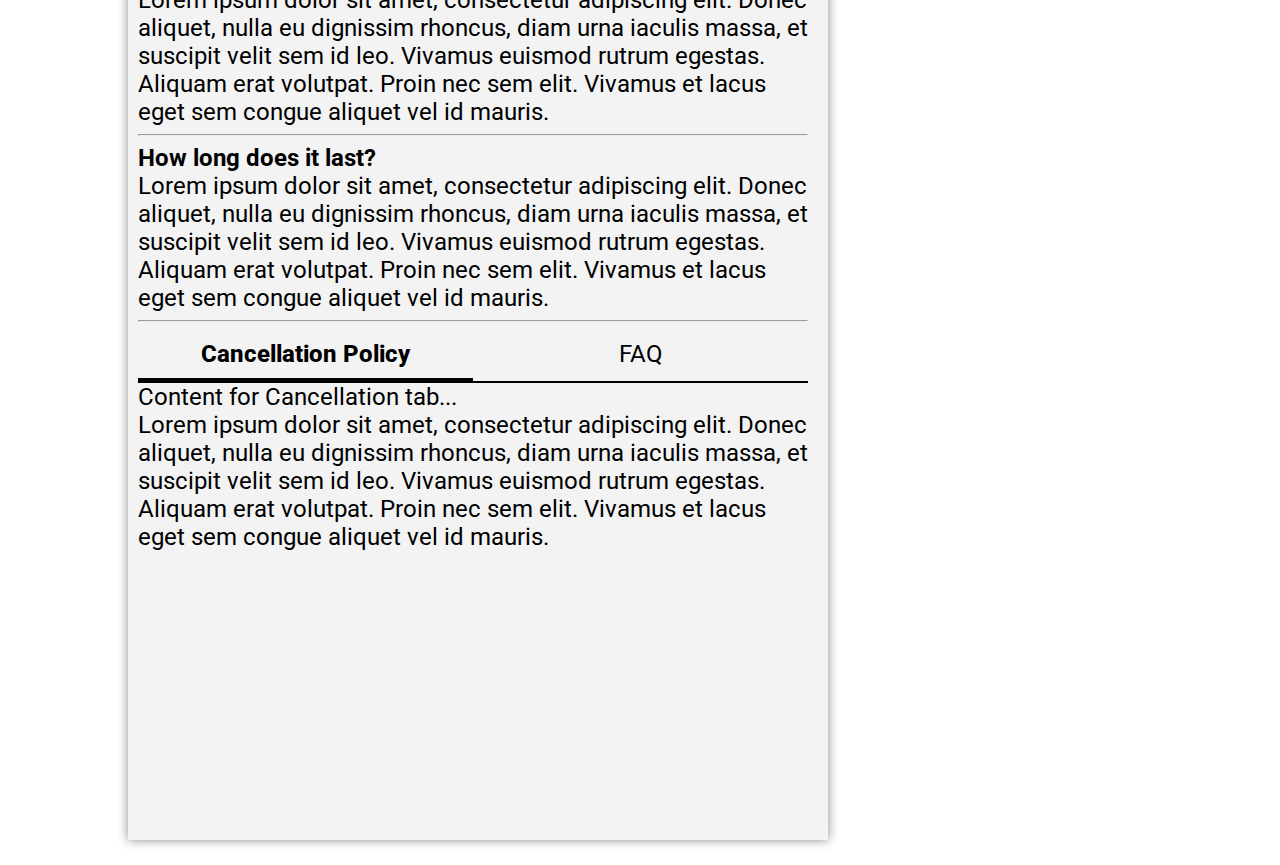
==== commit 44e59dfa: "Adding code" ====
--- a/ATX PASS/index.html
+++ b/ATX PASS/index.html
@@ -55,23 +55,28 @@
 		                    <div class="supplier-image-three"></div>
 		                </div>
 
-		                <div>
-                            <div>
+		                <div class="row">
+                            <div class="col-lg-12 col-md-10 ">
                                 <div class="cover-container">
 <!-- START PANEL -->
-                                        <div class="cover-item" style="background-image: url('https://d1nexqccu6ll7z.cloudfront.net/_images/s-14-1177-64ACF6EA-uk.png')"></div>
-                                        <div class="cover-item" style="background-image: url('https://d1nexqccu6ll7z.cloudfront.net/_images/s-14-1195-057710EE-uk.png')"></div>
-                                        <div class="cover-item" style="background-image: url('https://d1nexqccu6ll7z.cloudfront.net/_images/s-14-22127-F19D3DDB-uk.png')"></div>
-                                        <div class="cover-item" style="background-image: url('https://d1nexqccu6ll7z.cloudfront.net/_images/s-14-20175-8E3A7E0B-uk.png')"></div>
-                                        <div class="cover-item" style="background-image: url('https://d1nexqccu6ll7z.cloudfront.net/_images/s-14-14056-DDBA88C7-uk.jpg')"></div>
-                                        <div class="cover-item" style="background-image: url('https://d1nexqccu6ll7z.cloudfront.net/_images/s-14-9095-764FF4DD-uk.png')"></div>
-                                        <div class="cover-item" style="background-image: url('https://d1nexqccu6ll7z.cloudfront.net/_images/s-14-10675-3BB4D5CC-uk.png')"></div>
-                                        <div class="cover-item" style="background-image: url('https://d1nexqccu6ll7z.cloudfront.net/_images/s-14-5565-2680C286-uk.png')"></div>
-                                        <div class="cover-item" style="background-image: url('https://d1nexqccu6ll7z.cloudfront.net/_images/s-14-215-ADEFD434-uk.png')"></div>
-                                        <div class="cover-item" style="background-image: url('https://d1nexqccu6ll7z.cloudfront.net/_images/s-14-222-7775266C-uk.png')"></div>
-                                        <div class="cover-item" style="background-image: url('https://d1nexqccu6ll7z.cloudfront.net/_images/s-14-4776-BC16C44D-uk.png')"></div>
-                                        <div class="cover-item" style="background-image: url('https://d1nexqccu6ll7z.cloudfront.net/_images/s-14-14054-05596A39-uk.png')"></div>
-                                        <div class="cover-item" style="background-image: url('https://d1nexqccu6ll7z.cloudfront.net/_images/s-14-31747-5060EAE7-uk.png')"></div>
+                                        <div class="cover-item" style="background-image: linear-gradient(rgba(51,51,51, 0.5), rgba(0,0,0, 0.5)), url('images/bullock squared\.jpg">
+                                        	<div class="top-left">Bullock Museum</div>
+                                        </div>
+                                        <div class="cover-item" style="background-image: linear-gradient(rgba(51,51,51, 0.5), rgba(0,0,0, 0.5)), url('images/ddsquared\.jpg">
+                                        	<div class="top-left">Double Decker</div>
+                                        </div>
+                                        <div class="cover-item" style="background-image: linear-gradient(rgba(51,51,51, 0.5), rgba(0,0,0, 0.5)),url('images/acvb2.jpg">
+                                        	<div class="top-left">Austin Walking Tour</div>
+                                        </div>
+                                        <div class="cover-item" style="background-image: linear-gradient(rgba(51,51,51, 0.5), rgba(0,0,0, 0.5)), url('images/bullock squared\.jpg">
+                                        	<div class="top-left">Bullock Museum</div>
+                                        </div>
+                                        <div class="cover-item" style="background-image: linear-gradient(rgba(51,51,51, 0.5), rgba(0,0,0, 0.5)), url('images/ddsquared\.jpg">
+                                        	<div class="top-left">Double Decker</div>
+                                        </div>
+                                        <div class="cover-item" style="background-image: linear-gradient(rgba(51,51,51, 0.5), rgba(0,0,0, 0.5)),url('images/acvb2.jpg">
+                                        	<div class="top-left">Austin Walking Tour</div>
+                                        </div>
 <!-- END PANEL -->
                                 </div>
                             </div>
@@ -142,7 +147,7 @@
 	                			</div>
 	                			<div>
 	                				<div class="btn btn-submit4">
-							            <a id="topz" href="#top" title="Upload">Add to Cart (5)</a>
+							            <a id="topz" href="#top" title="Upload">Add to Cart (1)</a>
 							        </div>
 	                			</div>
 	                		</div>
--- a/ATX PASS/style.css
+++ b/ATX PASS/style.css
@@ -17,6 +17,13 @@
     flex-direction: column;
   }
 
+  .top-left {
+    color: white;
+    font-size: 18px;
+    margin-left: 10px;
+    margin-top: 10px;
+}
+
   .heading {
     color: white;
     font-family: -apple-system, BlinkMacSystemFont, 'Segoe UI', Roboto, Oxygen, Ubuntu, Cantarell, 'Open Sans', 'Helvetica Neue', sans-serif;
@@ -81,10 +88,10 @@
 
 .supplier-image-one {
     background-size: 100%;
-    background-position-y: 30%;
+    background-position-y: 50%;
     background-image: url(images/Bullock\ 1.jpg);
     height: 200px;
-    width: 400px;
+    width: 350px;
 }
 
 .suppers {
@@ -312,7 +319,7 @@
     background-position-y: 60%;
     background-image: url(images/DoubleDecker\ copy.jpg);
     height: 200px;
-    width: 400px;
+    width: 350px;
 }
 
 .supplier-card-three {
@@ -339,7 +346,7 @@
     background-position-y: 60%;
     background-image: url(images/acvb2.jpg);
     height: 200px;
-    width: 400px;
+    width: 350px;
 }
 
 .cover-container {
@@ -388,6 +395,7 @@
     width: 670px;
     margin-left: 10px;
     margin-right: 10px;
+    padding-top: 10px;
 }
 
 .tabs {
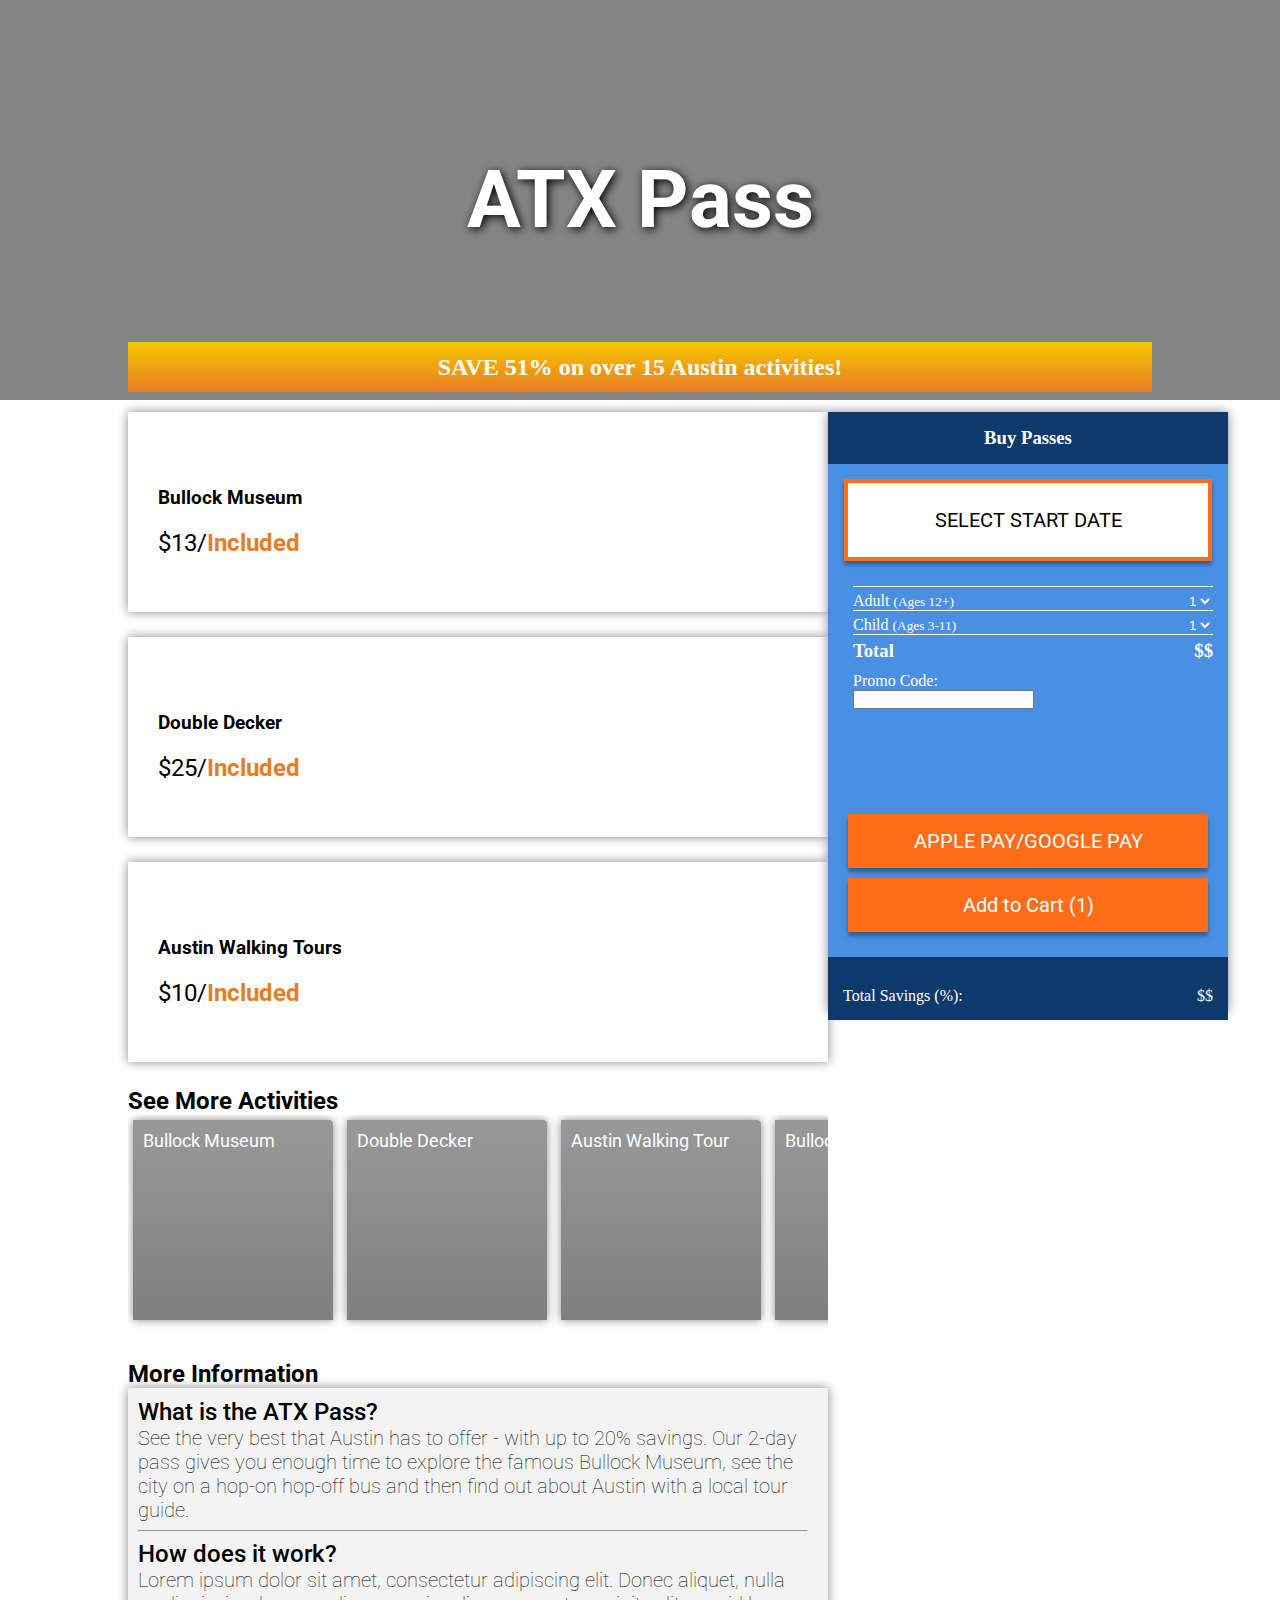
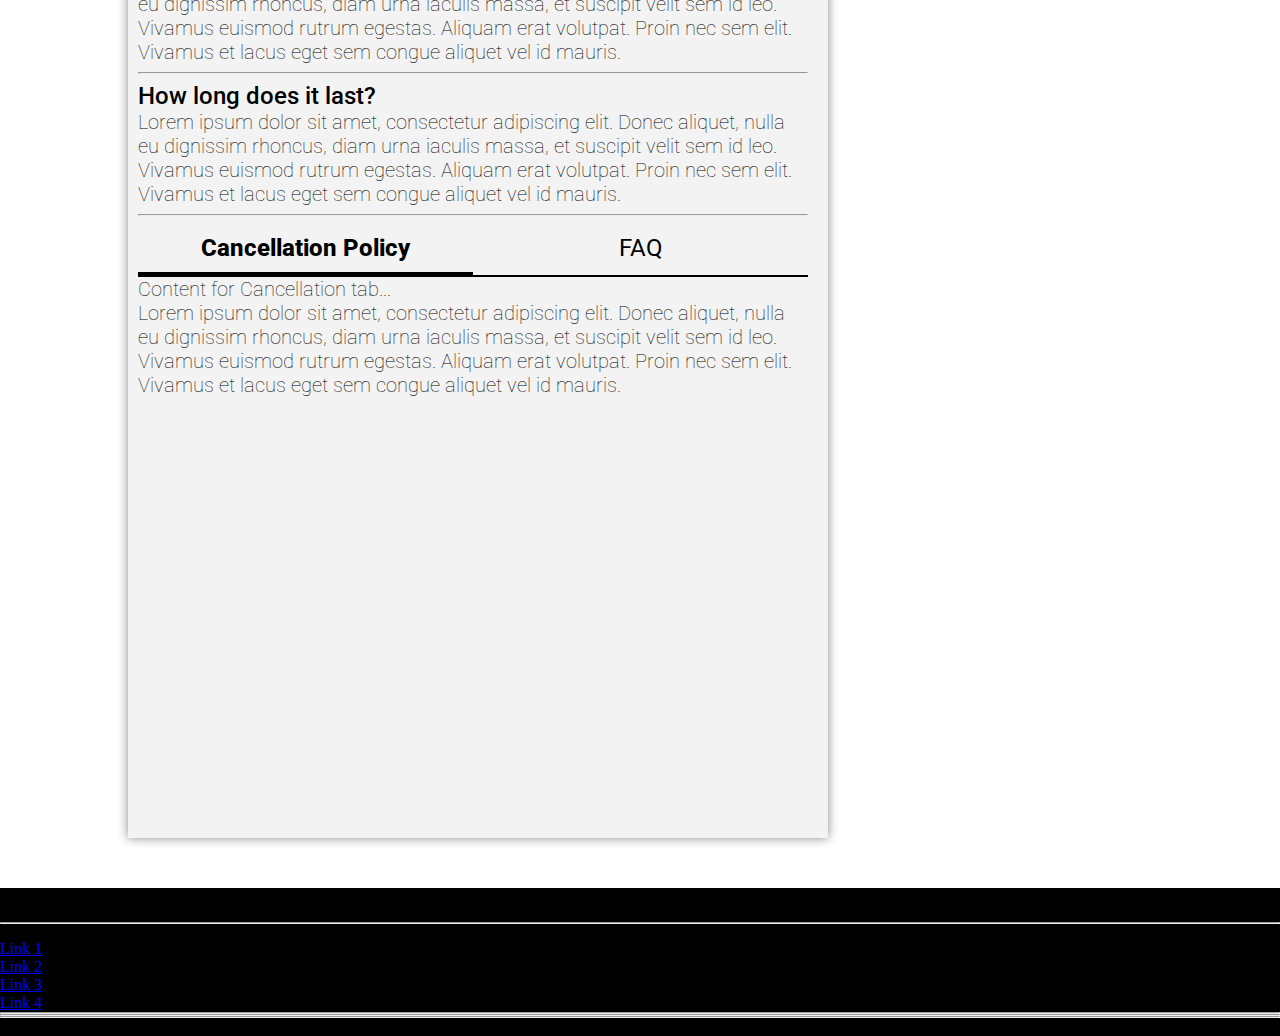
==== commit ca6d113b: "Update" ====
--- a/ATX PASS/index.html
+++ b/ATX PASS/index.html
@@ -13,153 +13,286 @@
     <link rel="stylesheet" href="style.css">
 </head>
 <body>
-  <!-- Banner -->
-            <div class="jumbotron banner text-center">
-                    <h1 class="heading">
-                        ATX Pass 
-                    </h1>
-            </div>
+<!-- Banner -->
+<div class="jumbotron banner text-center">
+	<h1 class="heading">ATX Pass </h1>
+</div>
 <!--- page content -->
-        <div class="supplier-rectangle">
-                <div class="marketing-banner">
-                    <h2>Save 35% on all activities(place holder)</h2>
-                </div>
-                
-             	<div class="suppers">
-             		<div class="supleft">
-	                	<div class="supplier-card-one">
-		                    <div class="textstuff">
-		                        <h3> Bullock Museum </h3>
-		                        <p> $13/<strong class="orginc">Included</strong> </p>
-		                    </div>
-		                    <div class="supplier-image-one">
-		                        
-		                    </div>
-	                	</div>
-
-		                <div class="supplier-card-two">
-		                    <div class="textstuff">
-		                        <h3> Double Decker </h4>
-		                        <p> $25/<strong class="orginc">Included</strong> </p>
-		                    </div>
-		                    <div class="supplier-image-two">
-
-		                    </div>
-		                </div>
-	                
-		                <div class="supplier-card-three">
-		                        <div class="textstuff">
-		                            <h3> Austin Walking Tours </h4>
-		                            <p> $10/<strong class="orginc">Included</strong> </p>
-		                        </div>
-		                    <div class="supplier-image-three"></div>
-		                </div>
-
-		                <div class="row">
-                            <div class="col-lg-12 col-md-10 ">
-                                <div class="cover-container">
-<!-- START PANEL -->
-                                        <div class="cover-item" style="background-image: linear-gradient(rgba(51,51,51, 0.5), rgba(0,0,0, 0.5)), url('images/bullock squared\.jpg">
-                                        	<div class="top-left">Bullock Museum</div>
-                                        </div>
-                                        <div class="cover-item" style="background-image: linear-gradient(rgba(51,51,51, 0.5), rgba(0,0,0, 0.5)), url('images/ddsquared\.jpg">
-                                        	<div class="top-left">Double Decker</div>
-                                        </div>
-                                        <div class="cover-item" style="background-image: linear-gradient(rgba(51,51,51, 0.5), rgba(0,0,0, 0.5)),url('images/acvb2.jpg">
-                                        	<div class="top-left">Austin Walking Tour</div>
-                                        </div>
-                                        <div class="cover-item" style="background-image: linear-gradient(rgba(51,51,51, 0.5), rgba(0,0,0, 0.5)), url('images/bullock squared\.jpg">
-                                        	<div class="top-left">Bullock Museum</div>
-                                        </div>
-                                        <div class="cover-item" style="background-image: linear-gradient(rgba(51,51,51, 0.5), rgba(0,0,0, 0.5)), url('images/ddsquared\.jpg">
-                                        	<div class="top-left">Double Decker</div>
-                                        </div>
-                                        <div class="cover-item" style="background-image: linear-gradient(rgba(51,51,51, 0.5), rgba(0,0,0, 0.5)),url('images/acvb2.jpg">
-                                        	<div class="top-left">Austin Walking Tour</div>
-                                        </div>
-<!-- END PANEL -->
-                                </div>
-                            </div>
-                        </div>
-
-		                   <div class="pass-info">
-                        <div class="text-box">
-                                <h2> What is the ATX Pass? </h2>
-                                <p>See the very best that Austin has to offer - with up to 20% savings. Our 2-day pass gives you enough time to explore the famous Bullock Museum, see the city on a hop-on hop-off bus and then find out about Austin with a local tour guide.</p>
-                                    <div class="hr">
-            
-                                    </div>
-                                <h2> How does it work? </h2>
-                                <p>Lorem ipsum dolor sit amet, consectetur adipiscing elit. Donec aliquet, nulla eu dignissim rhoncus, diam urna iaculis massa, et suscipit velit sem id leo. Vivamus euismod rutrum egestas. Aliquam erat volutpat. Proin nec sem elit. Vivamus et lacus eget sem congue aliquet vel id mauris.</p>
-                                    <div class="hr">
-                                            
-                                    </div>
-                                <h2> How long does it last? </h2>
-                                <p>Lorem ipsum dolor sit amet, consectetur adipiscing elit. Donec aliquet, nulla eu dignissim rhoncus, diam urna iaculis massa, et suscipit velit sem id leo. Vivamus euismod rutrum egestas. Aliquam erat volutpat. Proin nec sem elit. Vivamus et lacus eget sem congue aliquet vel id mauris.</p>
-                        		
-                        		<div class="hr"></div>
-
-                        		<div class="tabbed-content">
-						        	<ul class="tabs">
-						         	 	<li data-info="#about" class="halfer active">Cancellation Policy</li>
-						         		<li data-info="#contact" class="halfer">FAQ</li>
-						       		</ul>
-						        	<div class="panel active" id="about">
-						         		 <p>Content for Cancellation tab...</p>
-						         		 <p>Lorem ipsum dolor sit amet, consectetur adipiscing elit. Donec aliquet, nulla eu dignissim rhoncus, diam urna iaculis massa, et suscipit velit sem id leo. Vivamus euismod rutrum egestas. Aliquam erat volutpat. Proin nec sem elit. Vivamus et lacus eget sem congue aliquet vel id mauris.</p>
-						       	 	</div>
-						        	<div class="panel" id="contact">
-						          		<p>Content for FAQ tab...</p>
-						          		<p>Donec aliquet, nulla eu dignissim rhoncus, diam urna iaculis massa, et suscipit velit sem id leo. Vivamus euismod rutrum egestas. Aliquam erat volutpat. Proin nec sem elit. Vivamus et lacus eget sem congue aliquet vel id mauris. Lorem ipsum dolor sit amet, consectetur adipiscing elit. </p>
-						       		</div>
-						      	</div>
-                        </div>
-                    </div>
-               		 </div>
-
-	                <div class="supright">
-	                	<div class="tickets">
-	                		<div class="ticktitle"><h3>Passes</h3></div>
-	                		<div class="tickcal">
-	                				<div class="btn btn-submit45">
-							            <a id="topz" href="#top" title="Upload">SELECT START DATE</a>
-							        </div>
-	                			<div class="pass-total">
-	                				<div class="pass-upper">
-	                					<div class="pass-upper-left"><p>Passes</p></div>
-		                				<div class="pass-upper-right">
-		                					<select>
-												<option value="one">1</option>
-												<option value="two">2</option>
-												<option value="three">3</option>
-												<option value="four">4</option>
-											</select>
-		                				</div>
-		                				
-	                				</div>
-	                				
-
-									<div class="pass-lower">
-										<div class="pass-lower-left"><h3>Total</h3></div>
-										<div class="pass-lower-right"><h3>$$</h3></div>
+<div class="supplier-rectangle">
+	<div class="marketing-banner">
+		<h2> SAVE 51% on over 15 Austin activities! </h2>
+	</div>
+
+	<div class="suppers">
+		<div class="supleft">
+			<div class="supplier-card-one">
+				<div class="textstuff">
+					<h3> Bullock Museum </h3>
+					<p> $13/<strong class="orginc">Included</strong> </p>
+				</div>
+				<div class="supplier-image-one">
+
+				</div>
+			</div>
+
+			<div class="supplier-card-two">
+				<div class="textstuff">
+					<h3> Double Decker </h4>
+						<p> $25/<strong class="orginc">Included</strong> </p>
+				</div>
+				<div class="supplier-image-two">
+
+				</div>
+			</div>
+
+			<div class="supplier-card-three">
+				<div class="textstuff">
+					<h3> Austin Walking Tours </h4>
+						<p> $10/<strong class="orginc">Included</strong> </p>
+				</div>
+				<div class="supplier-image-three"></div>
+			</div>
+
+			<h2> See More Activities </h2>
+
+			<div class="row">
+				<div class="col-lg-12 col-md-10 ">
+					<div class="cover-container">
+						<!-- START PANEL -->
+						<div class="cover-item" style="background-image: linear-gradient(rgba(51,51,51, 0.5), rgba(0,0,0, 0.5)), url('images/bullock squared\.jpg">
+							<div class="top-left">Bullock Museum</div>
+						</div>
+						<div class="cover-item" style="background-image: linear-gradient(rgba(51,51,51, 0.5), rgba(0,0,0, 0.5)), url('images/ddsquared\.jpg">
+							<div class="top-left">Double Decker</div>
+						</div>
+						<div class="cover-item" style="background-image: linear-gradient(rgba(51,51,51, 0.5), rgba(0,0,0, 0.5)),url('images/acvb2.jpg">
+							<div class="top-left">Austin Walking Tour</div>
+						</div>
+						<div class="cover-item" style="background-image: linear-gradient(rgba(51,51,51, 0.5), rgba(0,0,0, 0.5)), url('images/bullock squared\.jpg">
+							<div class="top-left">Bullock Museum</div>
+						</div>
+						<div class="cover-item" style="background-image: linear-gradient(rgba(51,51,51, 0.5), rgba(0,0,0, 0.5)), url('images/ddsquared\.jpg">
+							<div class="top-left">Double Decker</div>
+						</div>
+						<div class="cover-item" style="background-image: linear-gradient(rgba(51,51,51, 0.5), rgba(0,0,0, 0.5)),url('images/acvb2.jpg">
+							<div class="top-left">Austin Walking Tour</div>
+						</div>
+
+						<!-- END PANEL -->
+					</div>
+				</div>
+
+			</div>
+			<h2>More Information</h2>
+			<div class="pass-info">
+				<div class="text-box">
+					<h4> What is the ATX Pass? </h4>
+					<p>See the very best that Austin has to offer - with up to 20% savings. Our 2-day pass gives you enough time to
+						explore the famous Bullock Museum, see the city on a hop-on hop-off bus and then find out about Austin with a
+						local tour guide.</p>
+					<div class="hr">
+
+					</div>
+					<h4> How does it work? </h4>
+					<p>Lorem ipsum dolor sit amet, consectetur adipiscing elit. Donec aliquet, nulla eu dignissim rhoncus, diam urna
+						iaculis massa, et suscipit velit sem id leo. Vivamus euismod rutrum egestas. Aliquam erat volutpat. Proin nec sem
+						elit. Vivamus et lacus eget sem congue aliquet vel id mauris.</p>
+					<div class="hr">
+
+					</div>
+					<h4> How long does it last? </h4>
+					<p>Lorem ipsum dolor sit amet, consectetur adipiscing elit. Donec aliquet, nulla eu dignissim rhoncus, diam urna
+						iaculis massa, et suscipit velit sem id leo. Vivamus euismod rutrum egestas. Aliquam erat volutpat. Proin nec sem
+						elit. Vivamus et lacus eget sem congue aliquet vel id mauris.</p>
+
+					<div class="hr"></div>
+
+					<div class="tabbed-content">
+						<ul class="tabs">
+							<li data-info="#about" class="halfer active">Cancellation Policy</li>
+							<li data-info="#contact" class="halfer">FAQ</li>
+						</ul>
+						<div class="panel active" id="about">
+							<p>Content for Cancellation tab...</p>
+							<p>Lorem ipsum dolor sit amet, consectetur adipiscing elit. Donec aliquet, nulla eu dignissim rhoncus, diam urna
+								iaculis massa, et suscipit velit sem id leo. Vivamus euismod rutrum egestas. Aliquam erat volutpat. Proin nec
+								sem elit. Vivamus et lacus eget sem congue aliquet vel id mauris.</p>
+						</div>
+						<div class="panel" id="contact">
+							<p>Content for FAQ tab...</p>
+							<p>Donec aliquet, nulla eu dignissim rhoncus, diam urna iaculis massa, et suscipit velit sem id leo. Vivamus
+								euismod rutrum egestas. Aliquam erat volutpat. Proin nec sem elit. Vivamus et lacus eget sem congue aliquet vel
+								id mauris. Lorem ipsum dolor sit amet, consectetur adipiscing elit. </p>
+						</div>
+					</div>
+				</div>
+			</div>
+		</div>
+
+		<div class="supright">
+			<div class="tickets">
+				<div class="ticktitle">
+					<h3> Buy Passes </h3>
+				</div>
+				<div class="tickcal">
+					<div class="btn btn-submit45">
+						<a id="topz" href="#top" title="Upload">SELECT START DATE</a>
+					</div>
+					<div class="pass-total">
+						<div class="pass-upper">
+							<div class="pass-upper-left">
+								<p> Adult <small> (Ages 12+) </small></p>
+							</div>
+							<div class="pass-upper-right">
+								<select>
+									<option value="one">1</option>
+									<option value="two">2</option>
+									<option value="three">3</option>
+									<option value="four">4</option>
+								</select>
+							</div>
+
+						</div>
+
+						<div class="pass-upper">
+							<div class="pass-upper-left">
+								<p> Child <small> (Ages 3-11) </small></p>
+							</div>
+							<div class="pass-upper-right">
+								<select>
+									<option value="one">1</option>
+									<option value="two">2</option>
+									<option value="three">3</option>
+									<option value="four">4</option>
+								</select>
+							</div>
+
+						</div>
+
+
+						<div class="pass-lower">
+							<div class="pass-lower-left">
+								<h3>Total</h3>
+							</div>
+							<div class="pass-lower-right">
+								<h3>$$</h3>
+							</div>
+						</div>
+
+						<div>
+							<div>
+								<div class="input-group mb-5">
+									<div class="input-group-prepend">
+										<span class="input-group-text" id="inputGroup-sizing-default">Promo Code:</span>
 									</div>
-									
-	                			</div>
-	                			<div>
-	                				<div class="btn btn-submit4">
-							            <a id="topz" href="#top" title="Upload">Add to Cart (1)</a>
-							        </div>
-	                			</div>
-	                		</div>
-	                		<div class="ticktotal">
-	                			<div><p>Total Savings (%):</p></div>
-	                			<div><p>$$</p></div>
-	                		</div>
-	                	</div>
-	                </div>
-             	</div>
-
-        </div>
+									<input type="text" class="form-control" aria-label="Sizing example input" aria-describedby="inputGroup-sizing-default">
+								</div>
+							</div>
+						</div>
+
+					</div>
+					<div class="cart-applepay">
+						<div>
+							<div class="btn btn-submit4">
+								<a id="topz" href="#top" title="Upload">APPLE PAY/GOOGLE PAY</a>
+							</div>
+						</div>
+
+						<div>
+							<div class="btn btn-submit4">
+								<a id="topz" href="#top" title="Upload">Add to Cart (1)</a>
+							</div>
+						</div>
+					</div>
+				</div>
+				<div class="ticktotal">
+					<div>
+						<p>Total Savings (%):</p>
+					</div>
+					<div>
+						<p>$$</p>
+					</div>
+				</div>
+			</div>
+		</div>
+	</div>
+
+
+	<!-- Footer -->
+<div class="footer text-white">
+	<div style="background-color:#000000!important">
+		<footer class="page-footer font-small stylish-color-dark pt-4">
+
+			<!-- Footer Links -->
+			<div class="container text-center text-md-left">
+
+				<!-- Grid row -->
+				<div class="row">
+
+					<!-- Grid column -->
+					<div class="col-md-4 mx-auto">
+
+						<!-- Content -->
+						<h5 class="font-weight-bold text-uppercase mt-3 mb-4">Footer Content</h5>
+						<p>Here you can use rows and columns here to organize your footer content. Lorem ipsum dolor sit amet,
+							consectetur
+							adipisicing elit.</p>
+
+					</div>
+					<!-- Grid column -->
+
+					<hr class="clearfix w-100 d-md-none">
+
+					<!-- Grid column -->
+					<div class="col-md-2 mx-auto">
+
+						<!-- Links -->
+						<h5 class="font-weight-bold text-uppercase mt-3 mb-4">Links</h5>
+
+						<ul class="list-unstyled">
+							<li>
+								<a href="#!">Link 1</a>
+							</li>
+							<li>
+								<a href="#!">Link 2</a>
+							</li>
+							<li>
+								<a href="#!">Link 3</a>
+							</li>
+							<li>
+								<a href="#!">Link 4</a>
+							</li>
+						</ul>
+
+					</div>
+					<!-- Grid column -->
+
+					<hr class="clearfix w-100 d-md-none">
+
+					<!-- Grid column -->
+
+					<hr class="clearfix w-100 d-md-none">
+
+				</div>
+				<!-- Grid row -->
+
+			</div>
+			<!-- Footer Links -->
+
+			<hr>
+
+			<!-- Copyright -->
+			<div class="footer-copyright text-center py-3"> OnceThere Inc. 2018</div>
+			<!-- Copyright -->
+
+		</footer>
+	</div>
+</div>
+	<!-- Footer -->
+
+</div>
+
 <script src="dom.js"></script>
 </body>
+
 </html>--- a/ATX PASS/style.css
+++ b/ATX PASS/style.css
@@ -4,16 +4,17 @@
 }
 
 .banner {
-    height: 550px;
-    width: 100%;
-    max-height: 100%;
-    max-width: 100%;
+    height: 400px;
+    width: 20%;
+    max-height: 80%;
+    max-width: 50%;
     min-height: 20%;
-    min-width: 30%;
-    background-image: linear-gradient(rgba(51,51,51, 0.4), rgba(255,255,255, 0.4)), url("images/photo-1531218150217-54595bc2b934\ copy\ 2\(2\).jpeg");
+    min-width: 100%;
+    background-image: linear-gradient(rgba(51,51,51, 0.6), rgba(51,51,51, 0.6)), url("images/photo-1531218150217-54595bc2b934\ copy\ 2\(2\)\ copy.jpeg");
     background-size: cover;
     display: flex;
-    background-position-y: 60%;
+    background-position-y: 30%;
+    background-position-x: 70%;
     flex-direction: column;
   }
 
@@ -40,7 +41,7 @@
 
 .marketing-banner {
     width: 80%;
-    background-image: linear-gradient(#F6C302 15%, #E87C24);
+    background-image: linear-gradient( #F6C302 5%, #E87C24);
     margin: 0 auto;
     color: white;
     text-align: center;
@@ -49,6 +50,22 @@
     margin-bottom: 20px;
 }
 
+#triangle-left {
+    width: 50px;
+    height: 50px;
+    border-top: 50px solid transparent;
+    border-left: 100px solid #4A90E2;
+    border-bottom: 50px solid transparent;
+  }
+  
+#triangle-right {
+    width: 0;
+    height: 0;
+    border-top: 50px solid transparent;
+    border-right: 100px solid #4A90E2;
+    border-bottom: 50px solid transparent;
+  }
+
 .marketing-banner h2 {
     margin: auto;
 }
@@ -56,7 +73,7 @@
 .supplier-rectangle {
     height: 200px;
     width: 100%;
-    margin-top: -150px;
+    margin-top: -58px;
 }
 
 .supplier-card-one {
@@ -117,7 +134,7 @@
 
 .tickets {
     background-color: #4A90E2;
-   height: 500px;
+   height: 600px;
    width: 400px;
    position: sticky;
    top: 0px;
@@ -262,6 +279,7 @@
     text-decoration: none;
     text-align: center;
     display: flex;
+    margin-bottom: 10px;
 }
 
 .btn-submit45 {
@@ -432,4 +450,34 @@
 }
 .tabbed-content .panel.active{
     display: block;
+}
+
+.promocode {
+    color: #fff;
+    display: flex;
+    height: 54px;
+    padding-bottom: 100px;
+    box-sizing: content-box
+}
+
+.cart-applepay {
+    margin-top: 80px;
+}
+
+.text-box h4 {
+    font-size: 24px;
+    font-weight: 500
+}
+
+.text-box p {
+    font-size: 20px;
+    font-weight: 100;
+}
+
+.tabs li {
+    font-size: 24px;
+}
+
+.footer {
+    padding-top: 25px;
 }